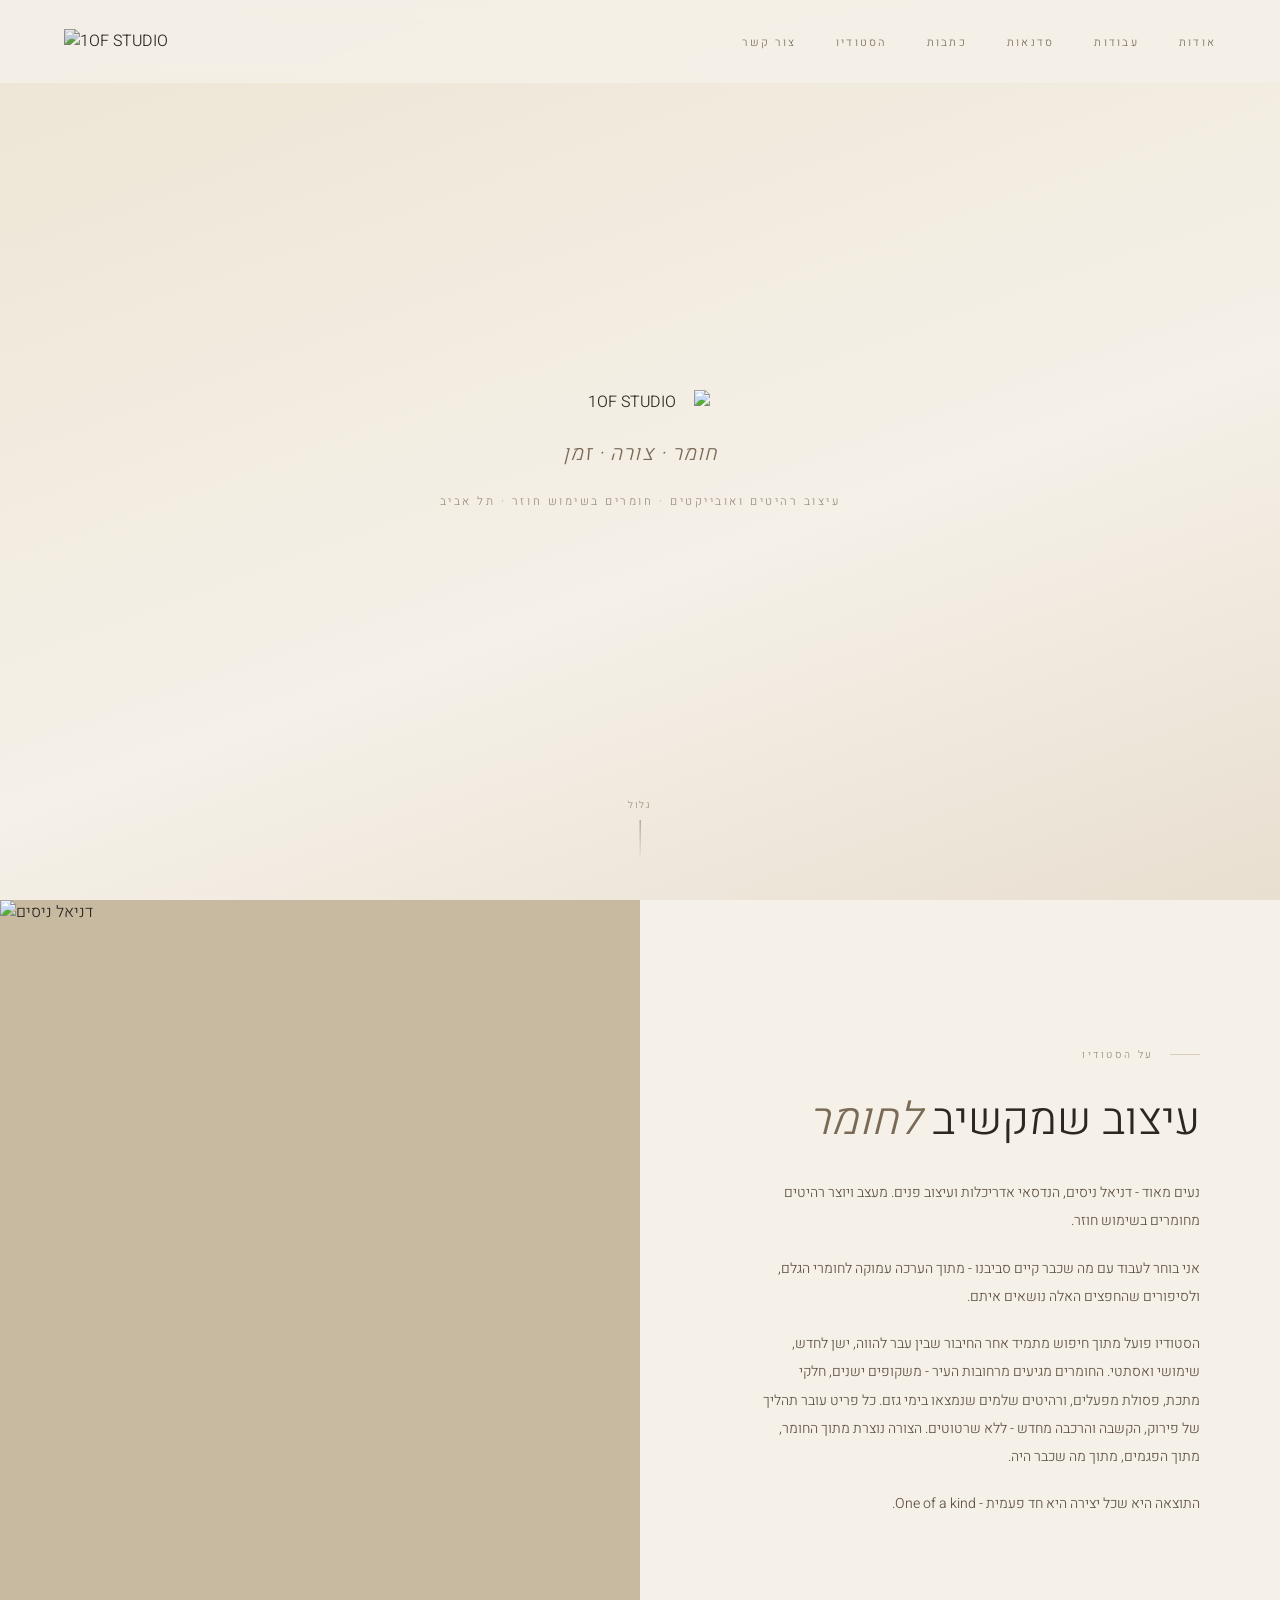
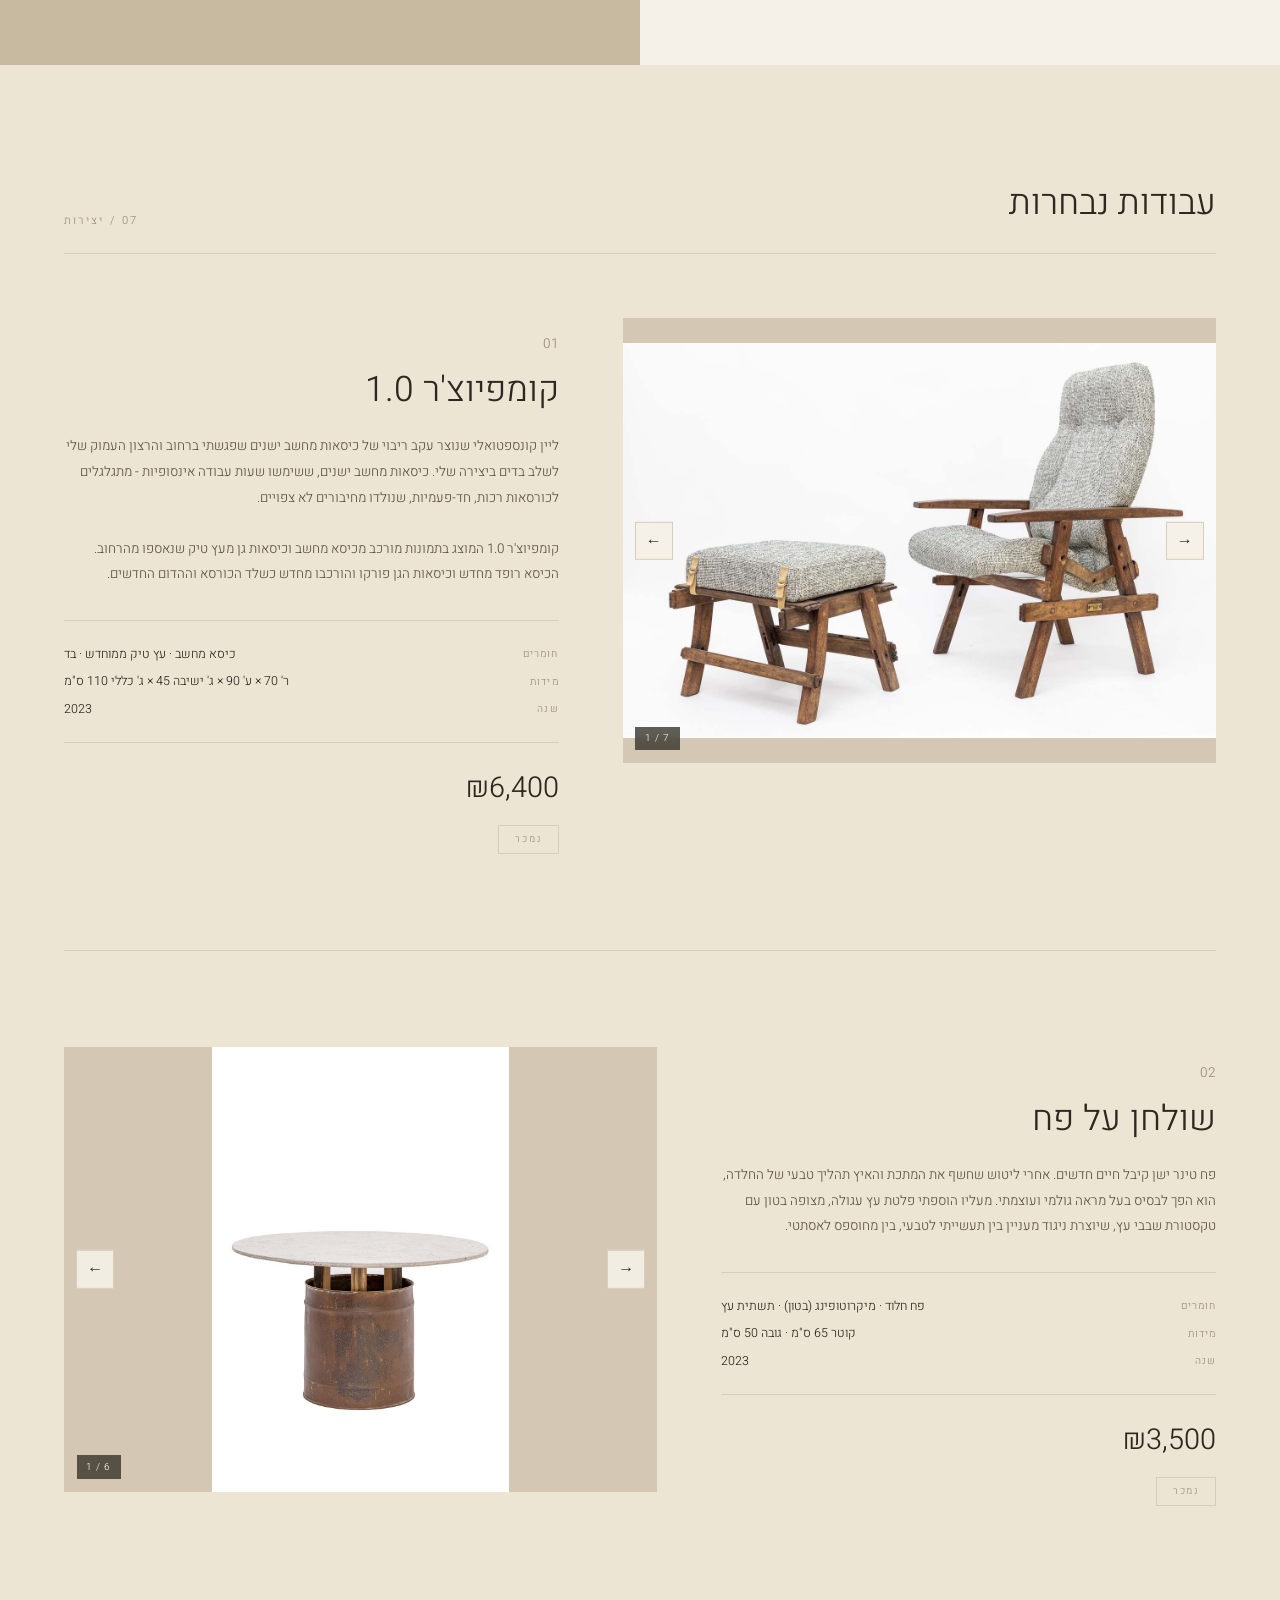
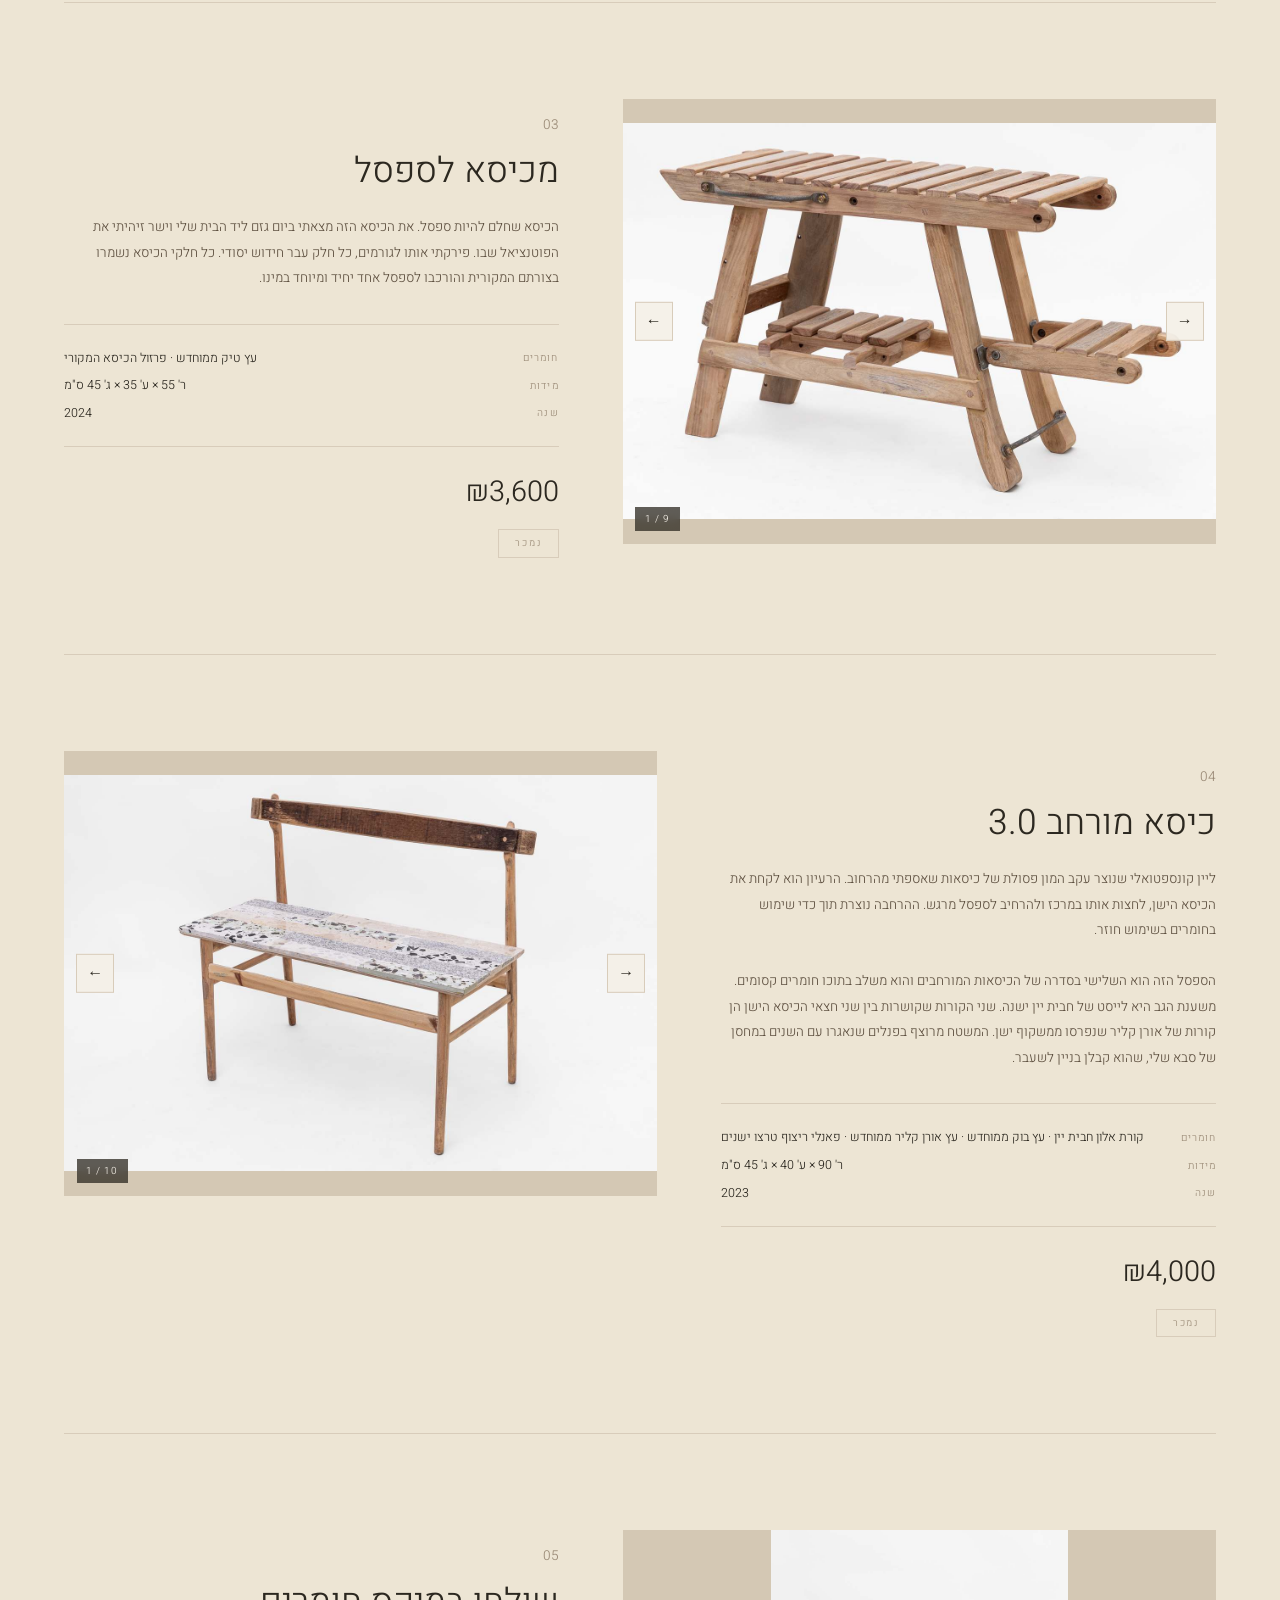
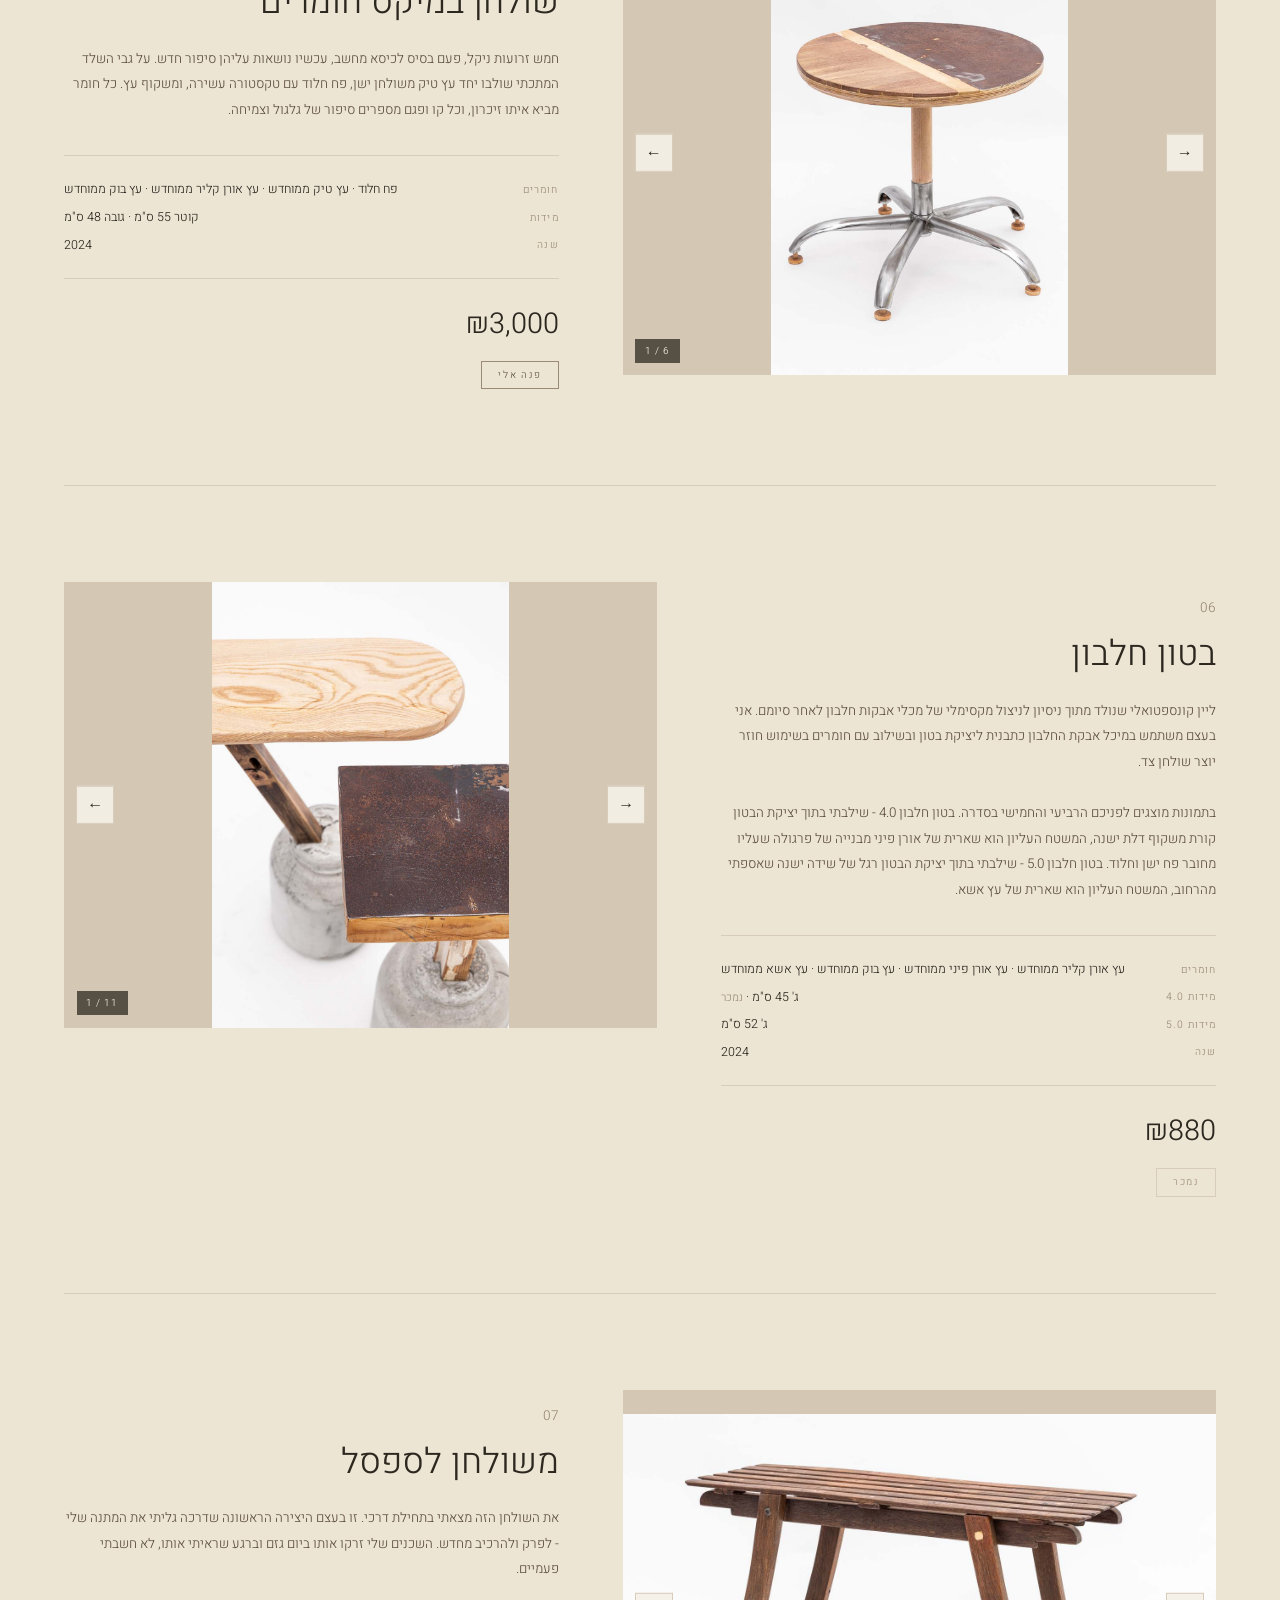
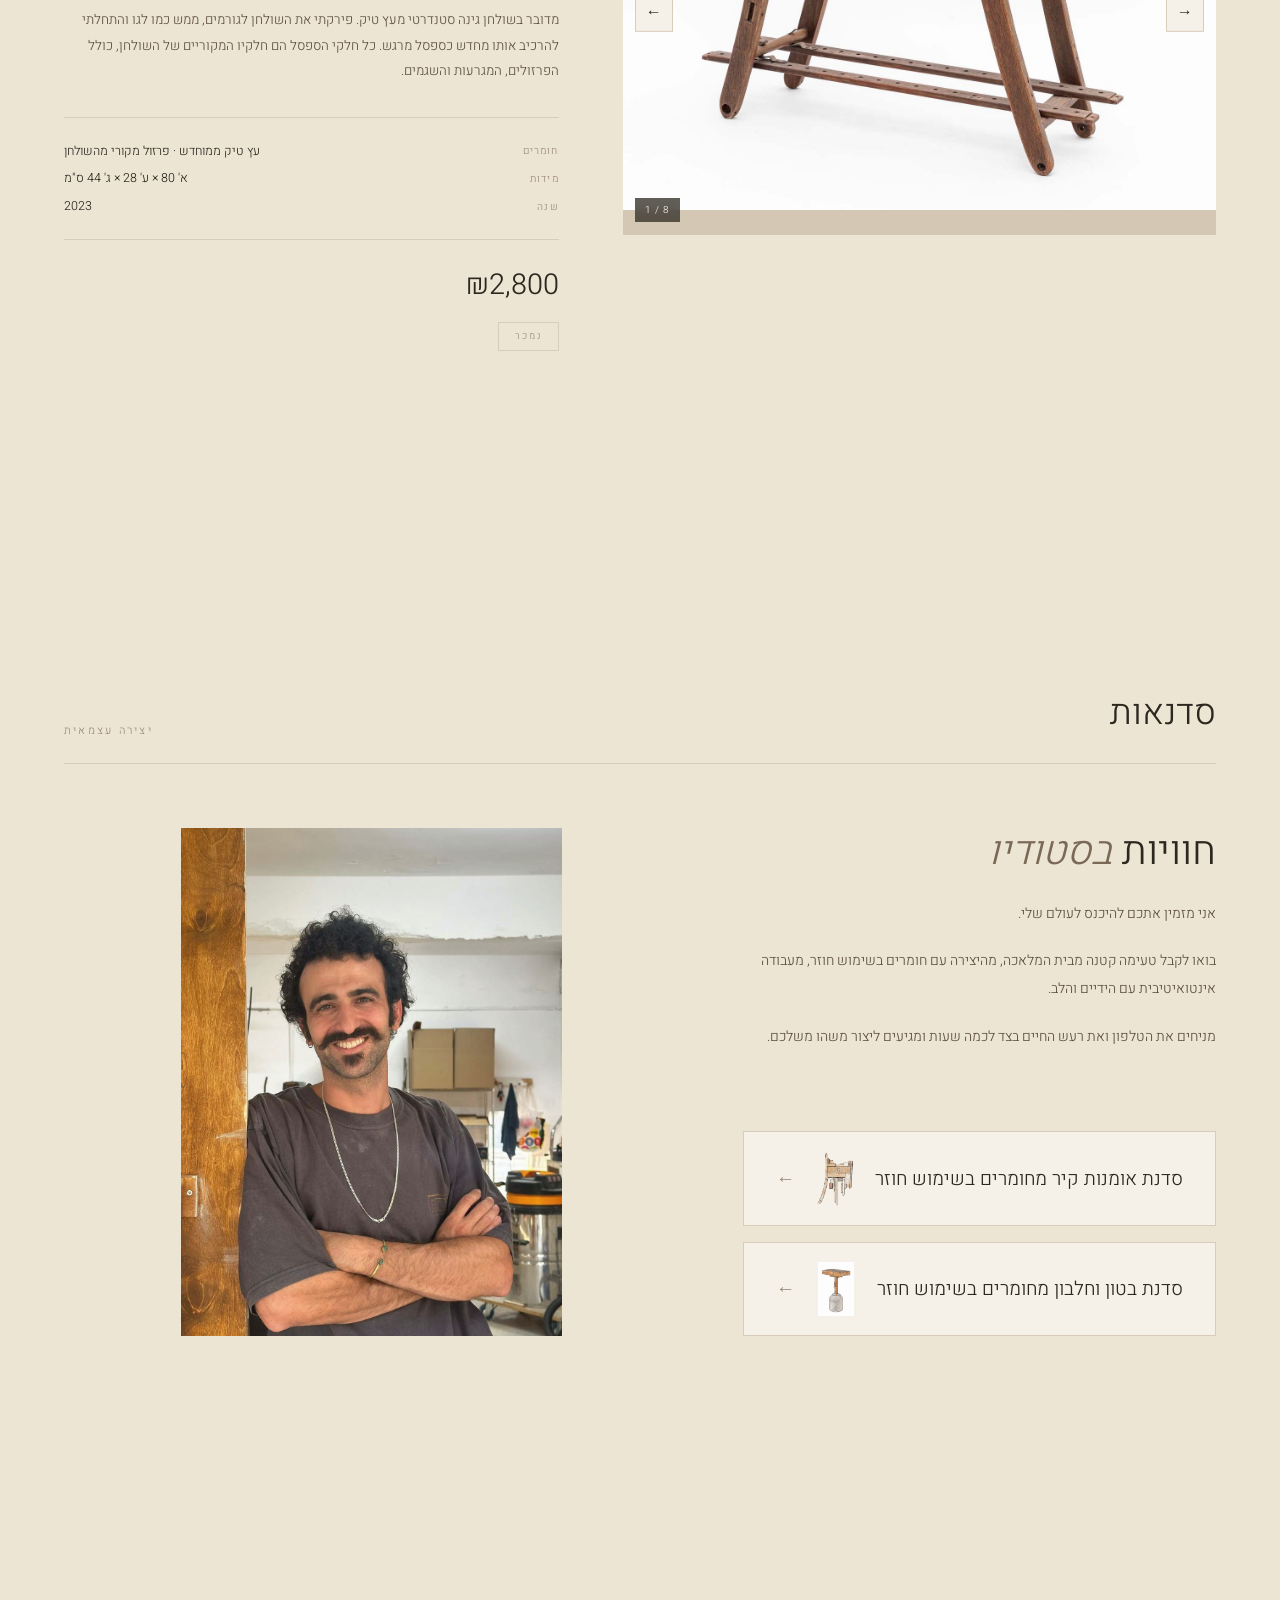
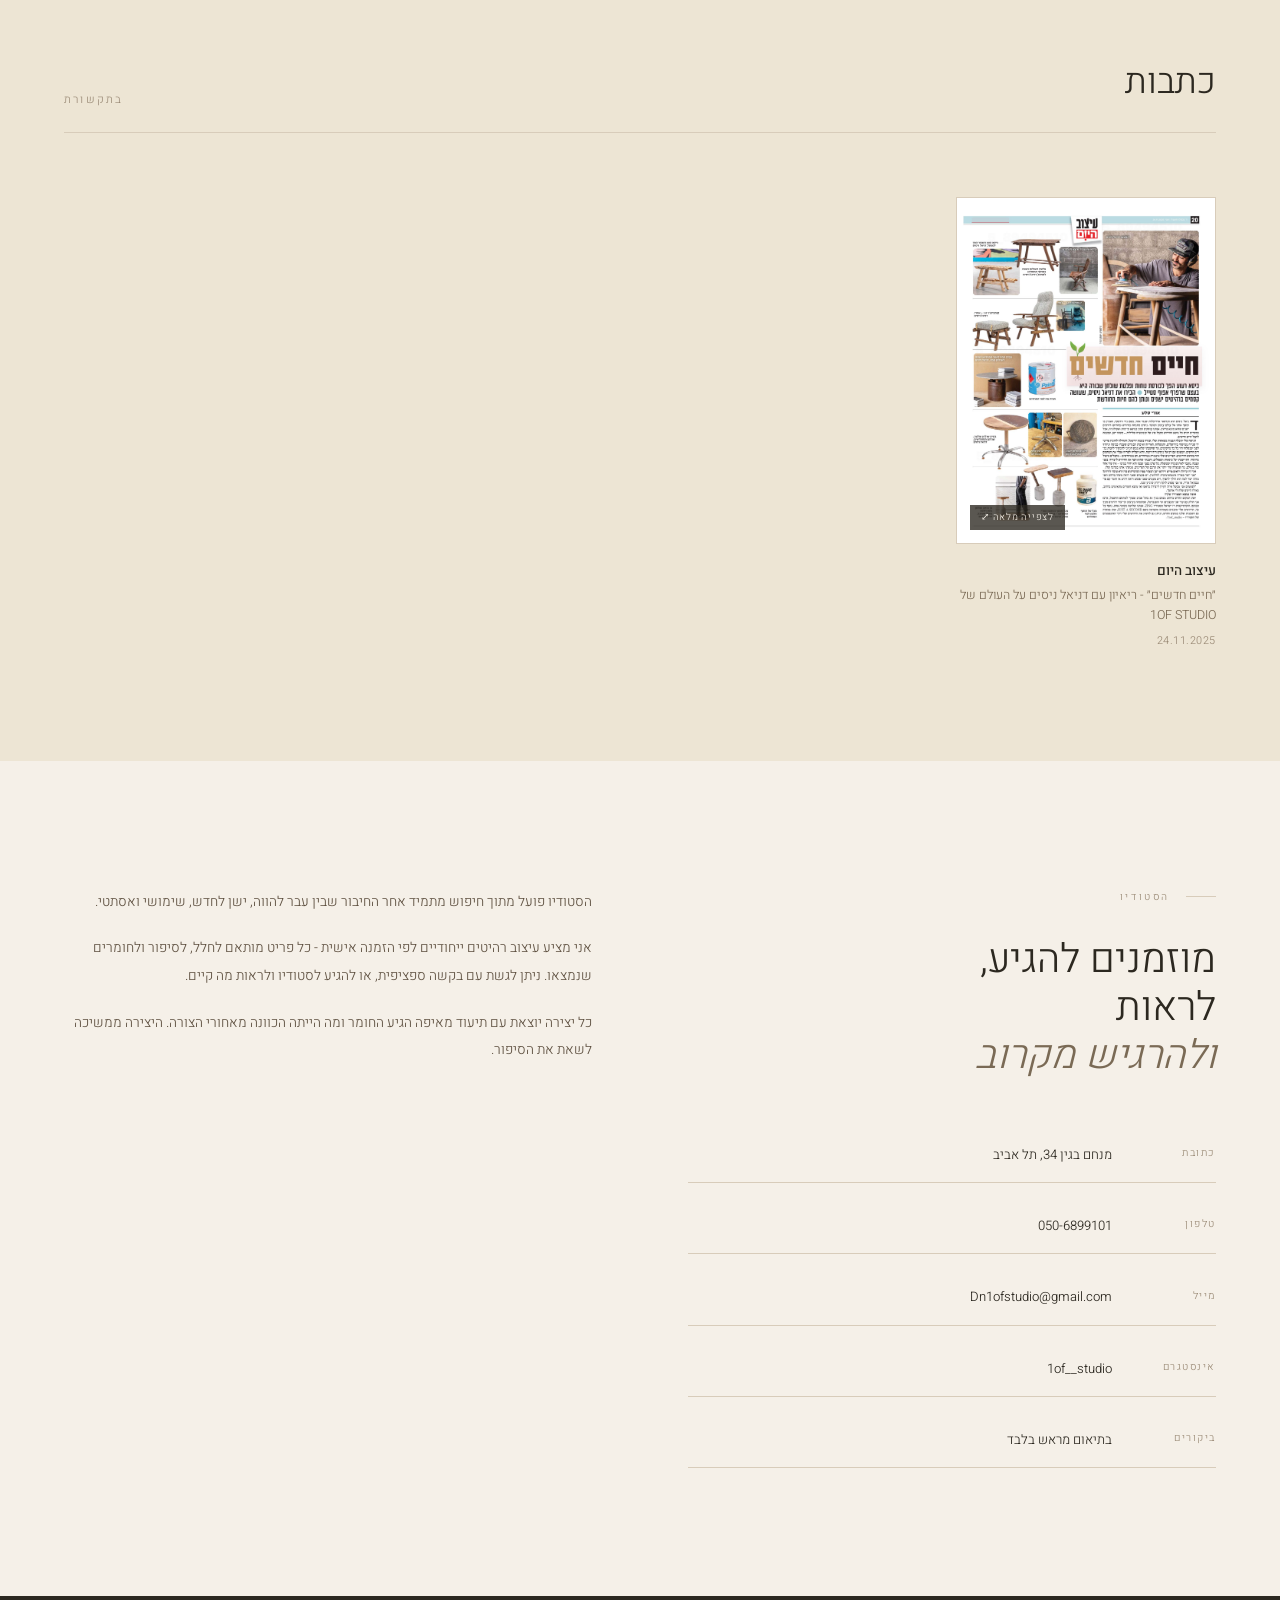
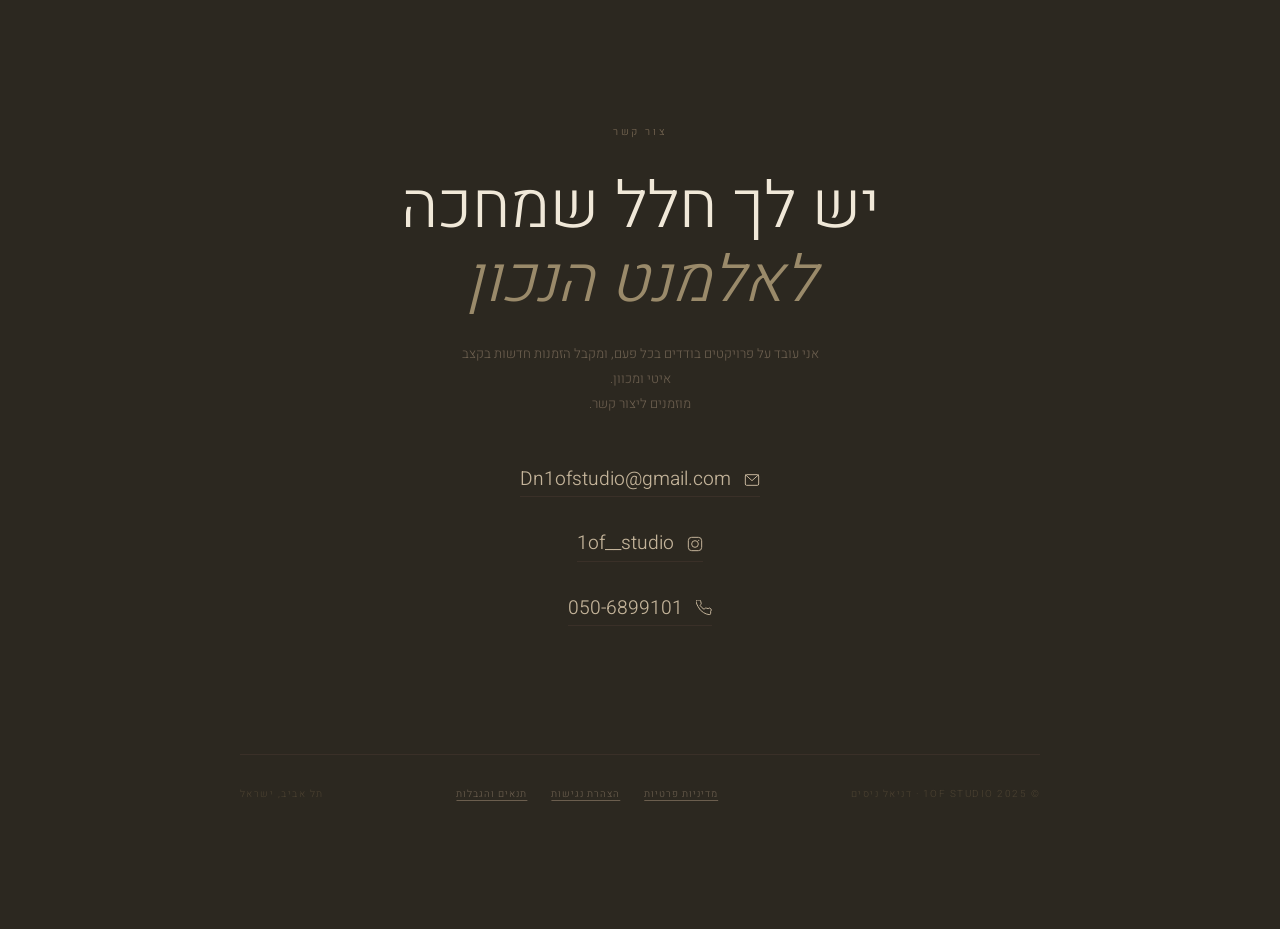
==== index_13.html @ 466efc68 "Site build" ====
<!DOCTYPE html>
<html lang="he" dir="rtl">
<head>
<meta charset="UTF-8">
<meta name="viewport" content="width=device-width, initial-scale=1.0">
<title>1OF STUDIO | דניאל ניסים</title>
<link rel="preconnect" href="https://fonts.googleapis.com">
<link href="https://fonts.googleapis.com/css2?family=Fraunces:ital,opsz,wght@0,9..144,300;0,9..144,400;1,9..144,300;1,9..144,400&family=Heebo:wght@300;400&family=Outfit:wght@300;400&display=swap" rel="stylesheet">
<style>
* { margin: 0; padding: 0; box-sizing: border-box; }

:root {
  --linen: #F5F0E8;
  --linen-deep: #EDE5D4;
  --bark: #2C2820;
  --stone: #7A6A55;
  --stone-light: #9A8A76;
  --border: #D8CCBA;
}

html { scroll-behavior: smooth; }

body {
  background: var(--linen);
  color: var(--bark);
  font-family: 'Heebo', sans-serif;
  font-weight: 300;
  direction: rtl;
}

/* ─── NAV ─── */
nav {
  position: fixed;
  top: 0; left: 0; right: 0;
  z-index: 100;
  display: flex;
  justify-content: space-between;
  align-items: center;
  padding: 1.8rem 4rem;
  background: rgba(245,240,232,0.92);
  backdrop-filter: blur(8px);
  border-bottom: 1px solid transparent;
  transition: border-color 0.3s;
}

nav.scrolled { border-bottom-color: var(--border); }

.nav-logo img {
  height: 44px;
  width: auto;
  mix-blend-mode: multiply;
  filter: grayscale(20%);
}

.nav-links {
  display: flex;
  gap: 2.5rem;
  list-style: none;
}

.nav-links a {
  font-size: 0.7rem;
  letter-spacing: 0.2em;
  text-transform: uppercase;
  color: var(--stone);
  text-decoration: none;
  transition: color 0.3s;
}

.nav-links a:hover { color: var(--bark); }

/* ─── HERO ─── */
.hero {
  height: 100vh;
  display: flex;
  flex-direction: column;
  align-items: center;
  justify-content: center;
  text-align: center;
  position: relative;
  overflow: hidden;
}

.hero-bg {
  position: absolute; inset: 0;
  background: linear-gradient(160deg, #EDE5D4 0%, #F5F0E8 60%, #E8DFD0 100%);
}

.hero-content {
  position: relative;
  z-index: 2;
  display: flex;
  flex-direction: column;
  align-items: center;
  gap: 1.5rem;
}

.hero-logo {
  width: 140px;
  height: auto;
  mix-blend-mode: multiply;
}

.hero-tagline {
  font-family: 'Heebo', sans-serif;
  font-size: 1.3rem;
  font-weight: 300;
  font-style: italic;
  color: var(--stone);
  letter-spacing: 0.05em;
}

.hero-sub {
  font-size: 0.72rem;
  letter-spacing: 0.22em;
  text-transform: uppercase;
  color: var(--stone-light);
}

.hero-scroll {
  position: absolute;
  bottom: 2.5rem;
  left: 50%;
  transform: translateX(-50%);
  display: flex;
  flex-direction: column;
  align-items: center;
  gap: 0.5rem;
  z-index: 2;
}

.hero-scroll span {
  font-size: 0.6rem;
  letter-spacing: 0.2em;
  text-transform: uppercase;
  color: var(--stone-light);
}

.scroll-line {
  width: 1px;
  height: 40px;
  background: linear-gradient(to bottom, var(--stone-light), transparent);
  animation: pulse 2s ease-in-out infinite;
}

@keyframes pulse {
  0%, 100% { opacity: 0.3; }
  50% { opacity: 1; }
}

/* ─── SECTION BASE ─── */
.section-label {
  font-size: 0.65rem;
  letter-spacing: 0.25em;
  text-transform: uppercase;
  color: var(--stone-light);
  display: flex;
  align-items: center;
  gap: 1rem;
  margin-bottom: 2rem;
}

.section-label::before {
  content: '';
  display: block;
  width: 30px;
  height: 1px;
  background: var(--border);
}

/* ─── ABOUT ─── */
.about {
  display: grid;
  grid-template-columns: 1fr 1fr;
  min-height: 85vh;
}

.about-image {
  position: relative;
  overflow: hidden;
  background: #C8BAA0;
}

.about-image img {
  width: 100%;
  height: 100%;
  object-fit: cover;
  object-position: center top;
  /* החלף את ה-src בתמונה שלך מ-Webflow Assets */
}

.about-text {
  padding: 6rem 5rem;
  display: flex;
  flex-direction: column;
  justify-content: center;
  background: var(--linen);
}

.about-heading {
  font-family: 'Heebo', sans-serif;
  font-size: 2.8rem;
  font-weight: 300;
  line-height: 1.2;
  color: var(--bark);
  margin-bottom: 2rem;
}

.about-heading em {
  font-style: italic;
  color: var(--stone);
}

.about-body {
  font-size: 0.88rem;
  line-height: 2;
  color: #5E5040;
  max-width: 440px;
}

.about-body p + p { margin-top: 1.2rem; }

/* ─── WORKS ─── */
.works {
  padding: 7rem 4rem;
  background: var(--linen-deep);
}

.works-header {
  display: flex;
  justify-content: space-between;
  align-items: flex-end;
  margin-bottom: 4rem;
  padding-bottom: 1.5rem;
  border-bottom: 1px solid var(--border);
}

.works-title {
  font-family: 'Heebo', sans-serif;
  font-size: 2.2rem;
  font-weight: 300;
  color: var(--bark);
}

.works-count {
  font-size: 0.7rem;
  letter-spacing: 0.2em;
  color: var(--stone-light);
  text-transform: uppercase;
}

/* ─── WORK ITEM ─── */
.work-item {
  margin-bottom: 6rem;
  padding-bottom: 6rem;
  border-bottom: 1px solid var(--border);
}

.work-item:last-child {
  margin-bottom: 0;
  border-bottom: none;
}

.work-grid {
  display: grid;
  grid-template-columns: 1.2fr 1fr;
  gap: 4rem;
  align-items: start;
}

.work-grid.reverse { grid-template-columns: 1fr 1.2fr; }
.work-grid.reverse .work-images { order: 2; }
.work-grid.reverse .work-info { order: 1; }

/* Gallery */
.work-images {
  display: grid;
  gap: 0.5rem;
}

.work-images.work-carousel { display: block; }

.work-carousel-viewport {
  position: relative;
  aspect-ratio: 4/3;
  overflow: hidden;
  background: #D4C8B4;
}

.work-carousel-slide {
  position: absolute;
  inset: 0;
  opacity: 0;
  visibility: hidden;
  transition: opacity 0.4s ease;
}
.work-carousel-slide.active { opacity: 1; visibility: visible; }

.work-carousel-slide img {
  width: 100%;
  height: 100%;
  object-fit: contain;
  cursor: pointer;
  display: block;
}

.work-carousel-arrow {
  position: absolute;
  top: 50%;
  transform: translateY(-50%);
  width: 2.4rem;
  height: 2.4rem;
  display: flex;
  align-items: center;
  justify-content: center;
  background: rgba(245,240,232,0.92);
  border: 1px solid var(--border);
  color: var(--bark);
  font-size: 1rem;
  line-height: 1;
  cursor: pointer;
  z-index: 2;
  padding: 0;
  transition: background 0.2s;
}
.work-carousel-arrow:hover { background: #fff; }
.work-carousel-arrow.prev { right: 0.75rem; }
.work-carousel-arrow.next { left: 0.75rem; }

.work-carousel-counter {
  position: absolute;
  bottom: 0.8rem;
  left: 0.8rem;
  direction: ltr;
  background: rgba(44,40,32,0.75);
  color: #F5F0E8;
  font-size: 0.62rem;
  letter-spacing: 0.1em;
  padding: 0.3rem 0.6rem;
  backdrop-filter: blur(4px);
  z-index: 2;
}

.before-tag {
  position: absolute;
  bottom: 0.8rem;
  right: 0.8rem;
  background: rgba(44,40,32,0.75);
  color: #F5F0E8;
  font-size: 0.58rem;
  letter-spacing: 0.18em;
  text-transform: uppercase;
  padding: 0.3rem 0.6rem;
  backdrop-filter: blur(4px);
}

/* Work Info */
.work-info {
  padding-top: 1rem;
  position: sticky;
  top: 8rem;
}

.work-number {
  font-family: 'Heebo', sans-serif;
  font-size: 0.85rem;
  color: var(--stone-light);
  margin-bottom: 1rem;
}

.work-name {
  font-family: 'Heebo', sans-serif;
  font-size: 2.2rem;
  font-weight: 300;
  line-height: 1.15;
  color: var(--bark);
  margin-bottom: 1.5rem;
}

.work-desc {
  font-size: 0.84rem;
  line-height: 1.9;
  color: #5E5040;
  margin-bottom: 2rem;
}

.work-details {
  display: flex;
  flex-direction: column;
  gap: 0.6rem;
  padding: 1.5rem 0;
  border-top: 1px solid var(--border);
  border-bottom: 1px solid var(--border);
  margin-bottom: 1.5rem;
}

.work-detail {
  display: flex;
  justify-content: space-between;
  align-items: center;
  font-size: 0.78rem;
}

.detail-label {
  color: var(--stone-light);
  letter-spacing: 0.1em;
  text-transform: uppercase;
  font-size: 0.65rem;
}

.detail-value { color: var(--bark); }

.work-price {
  font-family: 'Heebo', sans-serif;
  font-size: 1.8rem;
  font-weight: 300;
  color: var(--bark);
  margin-bottom: 1rem;
}

.sold-badge {
  display: inline-block;
  font-size: 0.62rem;
  letter-spacing: 0.18em;
  text-transform: uppercase;
  color: var(--stone-light);
  border: 1px solid var(--border);
  padding: 0.4rem 1rem;
}

.available-badge {
  display: inline-block;
  font-size: 0.62rem;
  letter-spacing: 0.18em;
  text-transform: uppercase;
  color: #5E5040;
  border: 1px solid #9A8A76;
  padding: 0.4rem 1rem;
  cursor: pointer;
  transition: all 0.3s;
  text-decoration: none;
}

.available-badge:hover {
  background: var(--bark);
  color: var(--linen);
  border-color: var(--bark);
}

/* ─── PRESS ─── */
.press {
  padding: 7rem 4rem;
  background: var(--linen-deep);
}

.press-grid {
  display: grid;
  grid-template-columns: repeat(auto-fit, minmax(220px, 260px));
  gap: 2.5rem;
  justify-content: start;
}

.press-card {
  display: block;
  text-decoration: none;
  color: inherit;
}

.press-card-frame {
  position: relative;
  aspect-ratio: 3/4;
  background: #fff;
  padding: 0.4rem;
  border: 1px solid var(--border);
  overflow: hidden;
  transition: border-color 0.3s;
}

.press-card:hover .press-card-frame {
  border-color: var(--stone);
}

.press-card-frame img {
  width: 100%;
  height: 100%;
  object-fit: contain;
  display: block;
}

.press-card-zoom {
  position: absolute;
  bottom: 0.8rem;
  left: 0.8rem;
  background: rgba(44,40,32,0.78);
  color: #F5F0E8;
  font-size: 0.6rem;
  letter-spacing: 0.08em;
  padding: 0.35rem 0.7rem;
  z-index: 2;
}

.press-card-caption {
  margin-top: 1.1rem;
}

.press-card-source {
  font-size: 0.85rem;
  color: var(--bark);
  font-weight: 500;
}

.press-card-desc {
  font-size: 0.78rem;
  color: var(--stone);
  margin-top: 0.3rem;
  line-height: 1.6;
}

.press-card-date {
  font-size: 0.68rem;
  color: var(--stone-light);
  letter-spacing: 0.05em;
  margin-top: 0.4rem;
}

@media (max-width: 768px) {
  .press-grid {
    grid-template-columns: 1fr;
    max-width: 320px;
  }
}

/* ─── WORKSHOPS ─── */
.workshops {
  padding: 8rem 4rem;
  background: var(--linen-deep);
}

.workshops-intro {
  display: grid;
  grid-template-columns: 1fr 1.3fr;
  gap: 4rem;
  align-items: center;
  margin-bottom: 5rem;
}

/* Hub page variant: intro text + workshop menu share the right column,
   ending flush with the image's bottom edge. Scoped to this modifier
   class only, so detail pages (workshop-1.html / workshop-2.html),
   which reuse the same base classes, are unaffected. */
.workshops-intro.hub-layout {
  grid-template-areas:
    "text image"
    "menu image";
  grid-template-rows: auto 1fr;
  column-gap: 4rem;
  row-gap: 2.5rem;
  align-items: stretch;
}

.workshops-intro.hub-layout > .workshops-text {
  grid-area: text;
}

.workshops-intro.hub-layout > .workshops-image {
  grid-area: image;
}

.workshops-intro.hub-layout > .workshops-menu {
  grid-area: menu;
}

.workshops-image {
  position: relative;
  overflow: hidden;
  background: var(--linen-deep);
  aspect-ratio: 4/3;
}

.workshops-image img {
  width: 100%;
  height: 100%;
  object-fit: cover;
  display: block;
  opacity: 0.93;
}

.workshops-image.placeholder {
  display: flex;
  align-items: center;
  justify-content: center;
  color: var(--stone-light);
  font-size: 0.7rem;
  letter-spacing: 0.15em;
  text-align: center;
  padding: 2rem;
}

.workshops-heading {
  font-family: 'Heebo', sans-serif;
  font-size: 2.5rem;
  font-weight: 300;
  line-height: 1.2;
  color: var(--bark);
  margin-bottom: 1.5rem;
}

.workshops-heading em { font-style: italic; color: var(--stone); }

.workshops-body {
  font-size: 0.88rem;
  line-height: 2;
  color: #5E5040;
  max-width: 480px;
}

.workshops-body p + p { margin-top: 1.2rem; }

.workshop-cards {
  display: grid;
  grid-template-columns: 1fr 1fr;
  gap: 2.5rem;
  margin-bottom: 6rem;
}

.workshop-card {
  background: var(--linen);
  border: 1px solid var(--border);
  padding: 2.5rem;
}

.workshop-card.placeholder-card {
  display: flex;
  align-items: center;
  justify-content: center;
  color: var(--stone-light);
  font-size: 0.75rem;
  letter-spacing: 0.1em;
  border-style: dashed;
  min-height: 200px;
  text-align: center;
}

.workshop-card-title {
  font-family: 'Heebo', sans-serif;
  font-size: 1.5rem;
  font-weight: 300;
  color: var(--bark);
  margin-bottom: 1.8rem;
}

.workshop-detail-row {
  display: flex;
  justify-content: flex-start;
  align-items: flex-start;
  gap: 1.5rem;
  padding: 0.7rem 0;
  border-bottom: 1px solid var(--border);
  font-size: 0.8rem;
}

.workshop-detail-row:last-of-type { border-bottom: none; }

.workshop-detail-label {
  color: var(--stone-light);
  font-size: 0.65rem;
  letter-spacing: 0.12em;
  text-transform: uppercase;
  white-space: nowrap;
}

.workshop-detail-value { color: var(--bark); line-height: 1.6; text-align: right; }

.workshop-price {
  font-family: 'Heebo', sans-serif;
  font-size: 1.6rem;
  font-weight: 300;
  color: var(--bark);
  margin-top: 1.5rem;
}

.workshop-price-note {
  font-size: 0.75rem;
  color: var(--stone-light);
  margin-top: 0.4rem;
}

.workshops-media {
  margin-bottom: 6rem;
}

.workshops-media-links {
  display: flex;
  gap: 1.5rem;
  flex-wrap: wrap;
}

.media-link {
  display: flex;
  flex-direction: column;
  gap: 0.4rem;
  background: var(--linen);
  border: 1px solid var(--border);
  padding: 1.5rem 2rem;
  text-decoration: none;
  min-width: 220px;
  transition: all 0.3s;
}

.media-link:hover {
  border-color: var(--bark);
  background: var(--bark);
}

.media-link:hover .media-link-label,
.media-link:hover .media-link-sub {
  color: var(--linen);
}

.media-link-label {
  font-size: 0.9rem;
  color: var(--bark);
}

.media-link-sub {
  font-size: 0.65rem;
  letter-spacing: 0.12em;
  text-transform: uppercase;
  color: var(--stone-light);
}

.workshops-subhead {
  font-family: 'Heebo', sans-serif;
  font-size: 1.7rem;
  font-weight: 300;
  color: var(--bark);
  margin-bottom: 2rem;
}

.workshops-faq {
  margin-bottom: 6rem;
  width: 480px;
}

.faq-item {
  border-bottom: 1px solid var(--border);
  padding: 0.7rem 0;
}

.faq-item summary {
  cursor: pointer;
  font-size: 0.9rem;
  color: var(--bark);
  list-style: none;
  display: flex;
  justify-content: space-between;
  align-items: center;
}

.faq-item summary::-webkit-details-marker { display: none; }
.faq-item summary::marker { content: ""; }

.faq-item summary::after {
  content: '+';
  font-size: 1.2rem;
  color: var(--stone-light);
  margin-inline-start: 1rem;
}

.faq-item[open] summary::after { content: '−'; }

.faq-answer {
  font-size: 0.82rem;
  line-height: 1.6;
  color: #5E5040;
  margin-top: 0.6rem;
  max-width: 640px;
}

.workshops-testimonials {
  margin-bottom: 6rem;
}

.testimonial-grid {
  display: grid;
  grid-template-columns: repeat(3, 1fr);
  gap: 2rem;
}

.testimonial-grid.cols-2 {
  grid-template-columns: repeat(2, 1fr);
}

.testimonial-card {
  background: var(--linen);
  border: 1px solid var(--border);
  padding: 2rem;
}

.testimonial-quote {
  font-family: 'Fraunces', serif;
  font-style: italic;
  font-size: 0.95rem;
  line-height: 1.7;
  color: var(--bark);
  margin-bottom: 1.2rem;
}

.testimonial-author {
  font-size: 0.68rem;
  letter-spacing: 0.12em;
  text-transform: uppercase;
  color: var(--stone-light);
}

.testimonial-marquee {
  overflow: hidden;
  position: relative;
  width: 100%;
  mask-image: linear-gradient(to right, transparent, black 6%, black 94%, transparent);
  -webkit-mask-image: linear-gradient(to right, transparent, black 6%, black 94%, transparent);
}

.testimonial-track {
  display: flex;
  gap: 1.5rem;
  width: max-content;
  animation: testimonial-scroll 36s linear infinite;
}

.testimonial-marquee:hover .testimonial-track {
  animation-play-state: paused;
}

@keyframes testimonial-scroll {
  from { transform: translateX(0); }
  to   { transform: translateX(-50%); }
}

.testimonial-track .testimonial-card {
  flex: 0 0 300px;
  max-width: 300px;
}

@media (max-width: 768px) {
  .testimonial-track .testimonial-card { flex: 0 0 240px; max-width: 240px; }
  .testimonial-track { animation-duration: 26s; }
}

.workshops-policy {
  max-width: 640px;
  margin-bottom: 4rem;
  padding: 2rem;
  border-inline-start: 2px solid var(--border);
}

.workshops-policy p { font-size: 0.82rem; line-height: 1.9; color: #5E5040; }

.workshops-policy ul {
  margin: 0.8rem 0;
  padding-inline-start: 1.3rem;
  font-size: 0.82rem;
  line-height: 1.9;
  color: #5E5040;
}

.workshops-policy li { margin-bottom: 0.3rem; }

.workshop-signup {
  max-width: 640px;
  margin: 0 auto 4rem;
  background: var(--linen);
  border: 1px solid var(--border);
  padding: 2.5rem;
  text-align: center;
  scroll-margin-top: 6rem;
}

.workshop-signup h3 {
  font-family: "Fraunces", serif;
  font-size: 1.4rem;
  font-weight: 400;
  color: var(--bark);
  margin-bottom: 0.6rem;
}

.workshop-signup > p {
  font-size: 0.82rem;
  color: var(--stone);
  line-height: 1.7;
  margin-bottom: 1.8rem;
}

.signup-form {
  display: flex;
  flex-direction: column;
  gap: 1rem;
  text-align: right;
}

.signup-form input,
.signup-form textarea {
  font-family: "Heebo", sans-serif;
  font-size: 0.85rem;
  color: var(--bark);
  background: #fff;
  border: 1px solid var(--border);
  border-radius: 0;
  padding: 0.8rem 1rem;
  width: 100%;
  box-sizing: border-box;
  direction: rtl;
  text-align: right;
}

.signup-form textarea {
  min-height: 90px;
  resize: vertical;
}

.signup-form input:focus,
.signup-form textarea:focus {
  outline: none;
  border-color: var(--stone);
}

.signup-form button {
  align-self: center;
  margin-top: 0.5rem;
  font-size: 0.68rem;
  letter-spacing: 0.18em;
  text-transform: uppercase;
  color: #5E5040;
  background: transparent;
  border: 1px solid #9A8A76;
  padding: 0.9rem 2.2rem;
  cursor: pointer;
  transition: all 0.3s;
}

.signup-form button:hover {
  background: var(--bark);
  border-color: var(--bark);
  color: var(--linen);
}

.signup-status {
  margin-top: 1.2rem;
  font-size: 0.82rem;
  color: var(--stone);
  display: none;
}

.signup-status.visible { display: block; }

.workshop-inline-signup-btn {
  display: block;
  width: fit-content;
  font-size: 0.68rem;
  letter-spacing: 0.18em;
  text-transform: uppercase;
  color: #5E5040;
  background: transparent;
  border: 1px solid #9A8A76;
  padding: 0.9rem 2.2rem;
  text-decoration: none;
  transition: all 0.3s;
  margin: 0 auto 3rem;
}

.workshop-inline-signup-btn:hover {
  background: var(--bark);
  border-color: var(--bark);
  color: var(--linen);
}

.workshops-cta {
  text-align: center;
}

.workshops-cta a {
  display: inline-block;
  font-size: 0.68rem;
  letter-spacing: 0.18em;
  text-transform: uppercase;
  color: #5E5040;
  border: 1px solid #9A8A76;
  padding: 0.9rem 2.2rem;
  text-decoration: none;
  transition: all 0.3s;
}

.workshops-cta a:hover {
  background: var(--bark);
  color: var(--linen);
  border-color: var(--bark);
}

/* Workshops menu (hub page) */
.workshops-menu {
  display: flex;
  flex-direction: column;
  justify-content: flex-end;
  gap: 1rem;
  max-width: 720px;
  align-self: end;
  width: 100%;
}

.workshop-menu-item {
  display: grid;
  grid-template-columns: auto 1fr auto;
  align-items: center;
  column-gap: 1rem;
  padding: 1.2rem 2rem;
  background: var(--linen);
  border: 1px solid var(--border);
  text-decoration: none;
  transition: all 0.3s;
}

.workshop-menu-icon {
  height: 54px;
  width: auto;
  flex-shrink: 0;
  object-fit: contain;
  justify-self: center;
}

.workshop-menu-item:hover {
  border-color: var(--bark);
  background: var(--bark);
}

.workshop-menu-item:hover .workshop-menu-title,
.workshop-menu-item:hover .workshop-menu-arrow {
  color: var(--linen);
}

.workshop-menu-title {
  font-family: 'Heebo', sans-serif;
  font-size: 1.2rem;
  font-weight: 300;
  color: var(--bark);
}

.workshop-menu-arrow {
  font-size: 1.2rem;
  color: var(--stone-light);
}

/* Workshop detail sub-pages (workshop-1.html, workshop-2.html) */
.wpage-header {
  padding: 9rem 4rem 2.5rem;
  background: var(--linen-deep);
  border-bottom: 1px solid var(--border);
}

.wpage-back {
  font-size: 0.68rem;
  letter-spacing: 0.15em;
  text-transform: uppercase;
  color: var(--stone-light);
  text-decoration: none;
}

.wpage-back:hover { color: var(--bark); }

.wpage-title {
  font-family: 'Heebo', sans-serif;
  font-size: 2.3rem;
  font-weight: 300;
  color: var(--bark);
  margin-top: 1rem;
}

.wpage-body-wrap {
  padding: 5rem 4rem 7rem;
  background: var(--linen-deep);
}

/* Detail page: content column (text + technical card + media + faq)
   beside a stacked image gallery column. Scoped to workshop-1.html /
   workshop-2.html only - does not touch .workshops-intro or the hub page. */
.wpage-columns {
  display: grid;
  grid-template-columns: 480px 534px;
  gap: 161px;
  align-items: start;
  margin-bottom: 5rem;
  margin-left: 97px;
}

.wpage-content .workshops-body {
  margin-bottom: 3rem;
}

.workshops-gallery {
  display: flex;
  flex-direction: column;
  gap: 1.25rem;
}

.workshops-gallery .workshops-image {
  background: #fff;
  border: 1px solid #fff;
  box-shadow: 0 1px 4px rgba(44, 40, 32, 0.1);
  padding: 0.4rem;
  aspect-ratio: 1/1;
}

@media (max-width: 768px) {
  .wpage-columns {
    grid-template-columns: 1fr;
    gap: 2.5rem;
    margin-left: 0;
  }
  .wpage-columns > * { min-width: 0; }
  .workshops-faq { width: 100%; }
}

.workshop-cards.single {
  grid-template-columns: 1fr;
  width: 480px;
}

@media (max-width: 768px) {
  .wpage-header, .wpage-body-wrap { padding-left: 1.5rem; padding-right: 1.5rem; }
  .workshop-cards.single { width: 100%; }
}

/* ─── STUDIO ─── */
.studio {
  padding: 8rem 4rem;
  background: var(--linen);
  display: grid;
  grid-template-columns: 1fr 1fr;
  gap: 6rem;
  align-items: start;
}

.studio-heading {
  font-family: 'Heebo', sans-serif;
  font-size: 2.5rem;
  font-weight: 300;
  line-height: 1.2;
  color: var(--bark);
  margin-bottom: 2rem;
  margin-top: 1rem;
}

.studio-heading em { font-style: italic; color: var(--stone); }

.studio-body {
  font-size: 0.86rem;
  line-height: 2;
  color: #5E5040;
}

.studio-body p + p { margin-top: 1.2rem; }

.studio-details {
  margin-top: 3rem;
  display: flex;
  flex-direction: column;
  gap: 1rem;
}

.studio-detail-row {
  display: flex;
  align-items: flex-start;
  gap: 1.5rem;
  padding: 1rem 0;
  border-bottom: 1px solid var(--border);
  font-size: 0.82rem;
}

.studio-detail-label {
  color: var(--stone-light);
  font-size: 0.65rem;
  letter-spacing: 0.15em;
  text-transform: uppercase;
  min-width: 80px;
  padding-top: 0.1rem;
}

.studio-detail-value { color: var(--bark); line-height: 1.7; }

/* ─── CONTACT ─── */
.contact {
  background: var(--bark);
  padding: 8rem 4rem;
  display: flex;
  flex-direction: column;
  align-items: center;
  text-align: center;
}

.contact-pre {
  font-size: 0.65rem;
  letter-spacing: 0.25em;
  text-transform: uppercase;
  color: #7A6A55;
  margin-bottom: 2rem;
}

.contact-heading {
  font-family: 'Heebo', sans-serif;
  font-size: clamp(2.5rem, 5vw, 4rem);
  font-weight: 300;
  color: #F0E8D8;
  line-height: 1.15;
  margin-bottom: 1.5rem;
  max-width: 580px;
}

.contact-heading em { font-style: italic; color: #9A8A6A; }

.contact-note {
  font-size: 0.82rem;
  color: #6B5E4E;
  line-height: 1.9;
  max-width: 380px;
  margin-bottom: 3rem;
}

.contact-links {
  display: flex;
  flex-direction: column;
  gap: 2rem;
  align-items: center;
  margin-bottom: 4rem;
}

.contact-link {
  font-family: 'Heebo', sans-serif;
  font-size: 1.2rem;
  color: #C4B49A;
  text-decoration: none;
  border-bottom: 1px solid #3A3028;
  padding-bottom: 0.2rem;
  transition: color 0.3s, border-color 0.3s;
}

.contact-link:hover { color: #F0E8D8; border-color: #7A6A55; }

.contact-phone {
  font-size: 0.82rem;
  color: #6B5E4E;
  letter-spacing: 0.1em;
}

.footer-line {
  margin-top: 4rem;
  padding-top: 2rem;
  border-top: 1px solid #3A3028;
  width: 100%;
  max-width: 800px;
  display: flex;
  justify-content: space-between;
  align-items: center;
  flex-wrap: wrap;
  gap: 1rem;
}

.footer-copy {
  font-size: 0.62rem;
  letter-spacing: 0.15em;
  color: #4A4030;
  text-transform: uppercase;
}

.footer-legal-links {
  display: flex;
  gap: 1.5rem;
}

.footer-legal-links a {
  font-size: 0.62rem;
  letter-spacing: 0.1em;
  color: #6B5E4E;
  text-decoration: underline;
  text-underline-offset: 3px;
  cursor: pointer;
  transition: color 0.3s;
}

.footer-legal-links a:hover { color: #C4B49A; }

/* ─── MODAL ─── */
.legal-modal-overlay {
  display: none;
  position: fixed;
  inset: 0;
  background: rgba(0,0,0,0.6);
  z-index: 200;
  justify-content: center;
  align-items: center;
  padding: 2rem;
}

.legal-modal-overlay.open { display: flex; }

.legal-modal {
  background: var(--linen);
  max-width: 680px;
  width: 100%;
  max-height: 80vh;
  overflow-y: auto;
  padding: 3rem;
  position: relative;
  direction: rtl;
}

.legal-modal-close {
  position: absolute;
  top: 1.5rem;
  left: 1.5rem;
  background: none;
  border: none;
  font-size: 1.2rem;
  cursor: pointer;
  color: var(--stone);
}

.legal-modal h2 {
  font-family: 'Heebo', sans-serif;
  font-size: 1.4rem;
  font-weight: 400;
  color: var(--bark);
  margin-bottom: 2rem;
}

.legal-modal h3 {
  font-family: 'Heebo', sans-serif;
  font-size: 0.9rem;
  font-weight: 400;
  color: var(--bark);
  margin-top: 1.5rem;
  margin-bottom: 0.8rem;
}

.legal-modal p, .legal-modal li {
  font-size: 0.82rem;
  line-height: 2;
  color: #5E5040;
}

.legal-modal ul {
  padding-right: 1.2rem;
  margin-bottom: 1rem;
}

.legal-modal li { margin-bottom: 0.3rem; }

/* ─── LIGHTBOX ─── */
.lightbox {
  position: fixed;
  inset: 0;
  background: rgba(44,40,32,0.95);
  z-index: 1000;
  display: none;
  align-items: center;
  justify-content: center;
}

.lightbox.open { display: flex; }

.lightbox img {
  max-width: 85vw;
  max-height: 85vh;
  object-fit: contain;
}

.lightbox-close {
  position: absolute;
  top: 2rem;
  left: 2rem;
  color: #C4B49A;
  font-size: 1.5rem;
  cursor: pointer;
  background: none;
  border: none;
  font-family: 'Heebo', sans-serif;
  letter-spacing: 0.1em;
}

/* ─── FADE IN ─── */
.fade-up {
  opacity: 0;
  transform: translateY(30px);
  transition: opacity 0.8s ease, transform 0.8s ease;
}

.fade-up.visible {
  opacity: 1;
  transform: translateY(0);
}

/* ─── MOBILE ─── */
@media (max-width: 768px) {
  .workshops-intro {
    grid-template-columns: 1fr;
  }
  .workshops-intro.hub-layout {
    grid-template-areas:
      "text"
      "image"
      "menu";
  }
  .workshops-menu { align-self: auto; }
  .workshop-cards { grid-template-columns: 1fr; }
  .testimonial-grid, .testimonial-grid.cols-2 { grid-template-columns: 1fr; }


  /* NAV */
  nav {
    padding: 1.2rem 1.5rem;
  }

  .nav-links {
    gap: 1.2rem;
  }

  .nav-links a {
    font-size: 0.62rem;
    letter-spacing: 0.12em;
  }

  /* HERO */
  .hero-logo {
    width: 90px;
  }

  .hero-tagline {
    font-size: 2.8rem !important;
  }

  /* ABOUT */
  .about {
    grid-template-columns: 1fr !important;
    padding: 5rem 1.5rem 4rem !important;
    gap: 2.5rem !important;
  }

  .about-image {
    height: 340px !important;
  }

  .about-heading {
    font-size: 2rem;
  }

  .about-body {
    max-width: 100%;
  }

  /* WORKS */
  .works {
    padding: 4rem 1.5rem;
  }

  .work-grid,
  .work-grid.reverse {
    grid-template-columns: 1fr !important;
    gap: 2rem;
  }

  /* טקסט תמיד ראשון במובייל */
  .work-grid .work-images { order: 2; }
  .work-grid .work-info { order: 1; }
  .work-grid.reverse .work-images { order: 2 !important; }
  .work-grid.reverse .work-info { order: 1 !important; }

  .work-detail {
    flex-direction: column;
    align-items: flex-start;
    gap: 0.3rem;
  }

  .work-info {
    position: static;
    padding-top: 0;
  }

  .work-name {
    font-size: 1.7rem;
  }

  /* STUDIO */
  .studio {
    grid-template-columns: 1fr !important;
    padding: 4rem 1.5rem !important;
    gap: 3rem !important;
  }

  .studio-heading {
    font-size: 1.8rem;
  }

  /* CONTACT */
  .contact {
    padding: 5rem 1.5rem !important;
  }

  .footer-line {
    flex-direction: column;
    align-items: center;
    text-align: center;
    gap: 1.2rem;
  }

  .footer-legal-links {
    flex-wrap: wrap;
    justify-content: center;
    gap: 1rem;
  }

  /* LEGAL MODAL */
  .legal-modal {
    padding: 2rem 1.5rem;
  }
}

/* Mobile-only: distribute the 4 workshop-detail gallery images between
   content sections instead of stacking them all together at the end.
   Order: image1, description, technical card, signup button, image2,
   "more about the workshop" links, FAQ, image3, testimonials, image4,
   cancellation policy, signup form.
   Implementation: display:contents unwraps .wpage-columns / .wpage-content /
   .workshops-gallery at mobile only, so every piece becomes a direct flex
   item of .wpage-body-wrap (display:flex; flex-direction:column here), then
   an explicit `order` on each piece places it. display:contents does not
   change the DOM, so descendant/nth-child selectors below still work.
   Desktop is untouched - this whole block only applies below 768px, and is
   scoped to classes that only exist on workshop-1.html / workshop-2.html
   (never matched on the hub page, even though the CSS file is shared). */
@media (max-width: 768px) {
  .wpage-body-wrap {
    display: flex;
    flex-direction: column;
  }

  .wpage-columns,
  .wpage-content,
  .workshops-gallery {
    display: contents;
  }

  .wpage-content .workshops-body { order: 10; }
  .workshop-cards.single { order: 20; }
  .workshop-inline-signup-btn { order: 30; }
  .workshops-media { order: 50; }
  .workshops-faq { order: 60; }
  .workshops-testimonials { order: 80; }
  .workshops-policy { order: 90; }
  .workshop-signup { order: 110; }

  .workshops-gallery .workshops-image:nth-child(1) { order: 0; }
  .workshops-gallery .workshops-image:nth-child(2) { order: 40; }
  .workshops-gallery .workshops-image:nth-child(3) { order: 70; }
  .workshops-gallery .workshops-image:nth-child(4) { order: 100; }
}
</style>
</head>
<body>

<!-- NAV -->
<nav id="nav" style="direction: ltr;">
  <div class="nav-logo">
    <img src="https://cdn.prod.website-files.com/69d6a9e16d2c5038d711fb8e/69d6bd81f8e46dd13cb3c722_3ce9b3eaf4c0c366da9c439f737f4c6c_%D7%A2%D7%99%D7%A6%D7%95%D7%91%20%D7%9C%D7%9C%D7%90%20%D7%A9%D7%9D%20%2822%29.png" alt="1OF STUDIO" style="height:44px;width:auto;">
  </div>
  <ul class="nav-links" style="direction: rtl;">
    <li><a href="#about">אודות</a></li>
    <li><a href="#works">עבודות</a></li>
    <li><a href="#workshops">סדנאות</a></li>
    <li><a href="#press">כתבות</a></li>
    <li><a href="#studio">הסטודיו</a></li>
    <li><a href="#contact">צור קשר</a></li>
  </ul>
</nav>

<!-- HERO -->
<section class="hero">
  <div class="hero-bg"></div>
  <div class="hero-content fade-up visible">
    <img class="hero-logo" src="https://cdn.prod.website-files.com/69d6a9e16d2c5038d711fb8e/69d6bd81f8e46dd13cb3c722_3ce9b3eaf4c0c366da9c439f737f4c6c_%D7%A2%D7%99%D7%A6%D7%95%D7%91%20%D7%9C%D7%9C%D7%90%20%D7%A9%D7%9D%20%2822%29.png" alt="1OF STUDIO">
    <p class="hero-tagline">חומר · צורה · זמן</p>
    <p class="hero-sub">עיצוב רהיטים ואובייקטים · חומרים בשימוש חוזר · תל אביב</p>
  </div>
  <div class="hero-scroll">
    <span>גלול</span>
    <div class="scroll-line"></div>
  </div>
</section>

<!-- ABOUT -->
<section class="about" id="about" style="direction: ltr;">
  <div class="about-image">
    <img src="https://cdn.prod.website-files.com/69d6a9e16d2c5038d711fb8e/69da773d0f883da4f0e30d06_portrait.jpg" alt="דניאל ניסים">
  </div>
  <div class="about-text" style="direction: rtl;">
    <div class="section-label fade-up visible visible">על הסטודיו</div>
    <h2 class="about-heading fade-up visible">עיצוב שמקשיב <em>לחומר</em></h2>
    <div class="about-body fade-up visible">
      <p>נעים מאוד - דניאל ניסים, הנדסאי אדריכלות ועיצוב פנים. מעצב ויוצר רהיטים מחומרים בשימוש חוזר.</p>
      <p>אני בוחר לעבוד עם מה שכבר קיים סביבנו - מתוך הערכה עמוקה לחומרי הגלם, ולסיפורים שהחפצים האלה נושאים איתם.</p>
      <p>הסטודיו פועל מתוך חיפוש מתמיד אחר החיבור שבין עבר להווה, ישן לחדש, שימושי ואסתטי. החומרים מגיעים מרחובות העיר - משקופים ישנים, חלקי מתכת, פסולת מפעלים, ורהיטים שלמים שנמצאו בימי גזם. כל פריט עובר תהליך של פירוק, הקשבה והרכבה מחדש - ללא שרטוטים. הצורה נוצרת מתוך החומר, מתוך הפגמים, מתוך מה שכבר היה.</p>
      <p>התוצאה היא שכל יצירה היא חד פעמית - One of a kind.</p>
    </div>
  </div>
</section>

<!-- WORKS -->
<section class="works" id="works">
  <div class="works-header fade-up visible">
    <h2 class="works-title">עבודות נבחרות</h2>
    <span class="works-count">07 / יצירות</span>
  </div>

  <!-- 01 קומפיוצ'ר 1.0 - תמונות שמאל, טקסט ימין -->
  <div class="work-item fade-up visible">
    <div class="work-grid">
      <div class="work-images work-carousel">
          <div class="work-carousel-viewport">
            <div class="work-carousel-slide active">
              <img src="images/Composer 1.0 1.jpg" alt="קומפיוצ'ר 1.0">
            </div>
            <div class="work-carousel-slide">
              <img src="images/Composer 1.0 2.jpg" alt="קומפיוצ'ר פרט">
            </div>
            <div class="work-carousel-slide">
              <img src="images/Composer 1.0 3.jpg" alt="קומפיוצ'ר פרט">
            </div>
            <div class="work-carousel-slide">
              <img src="images/Composer 1.0 4.jpg" alt="קומפיוצ'ר פרט">
            </div>
            <div class="work-carousel-slide">
              <img src="images/Composer 1.0 5.jpg" alt="קומפיוצ'ר פרט">
            </div>
            <div class="work-carousel-slide">
              <img src="images/Composer 1.0 6.jpg" alt="קומפיוצ'ר פרט">
            </div>
            <div class="work-carousel-slide">
              <img src="images/Composer 1.0 7.jpeg" alt="לפני"><span class="before-tag">לפני</span>
            </div>
            <button class="work-carousel-arrow prev" type="button" aria-label="התמונה הקודמת">→</button>
            <button class="work-carousel-arrow next" type="button" aria-label="התמונה הבאה">←</button>
            <span class="work-carousel-counter"><span class="wc-current">1</span> / <span class="wc-total">7</span></span>
          </div>
        </div>
      <div class="work-info">
        <div class="work-number">01</div>
        <h3 class="work-name">קומפיוצ'ר 1.0</h3>
        <p class="work-desc">ליין קונספטואלי שנוצר עקב ריבוי של כיסאות מחשב ישנים שפגשתי ברחוב והרצון העמוק שלי לשלב בדים ביצירה שלי. כיסאות מחשב ישנים, ששימשו שעות עבודה אינסופיות - מתגלגלים לכורסאות רכות, חד-פעמיות, שנולדו מחיבורים לא צפויים.<br><br>קומפיוצ'ר 1.0 המוצג בתמונות מורכב מכיסא מחשב וכיסאות גן מעץ טיק שנאספו מהרחוב. הכיסא רופד מחדש וכיסאות הגן פורקו והורכבו מחדש כשלד הכורסא וההדום החדשים.</p>
        <div class="work-details">
          <div class="work-detail">
            <span class="detail-label">חומרים</span>
            <span class="detail-value">כיסא מחשב · עץ טיק ממוחדש · בד</span>
          </div>
          <div class="work-detail">
            <span class="detail-label">מידות</span>
            <span class="detail-value">ר' 70 × ע' 90 × ג' ישיבה 45 × ג' כללי 110 ס"מ</span>
          </div>
          <div class="work-detail">
            <span class="detail-label">שנה</span>
            <span class="detail-value">2023</span>
          </div>
        </div>
        <div class="work-price">₪6,400</div>
        <span class="sold-badge">נמכר</span>
      </div>
    </div>
  </div>

  <!-- 02 שולחן על פח - טקסט שמאל, תמונות ימין -->
  <div class="work-item fade-up visible">
    <div class="work-grid reverse">
      <div class="work-images work-carousel">
          <div class="work-carousel-viewport">
            <div class="work-carousel-slide active">
              <img src="images/Tin table 1.jpg" alt="שולחן על פח">
            </div>
            <div class="work-carousel-slide">
              <img src="images/Tin table 2.jpg" alt="שולחן על פח פרט">
            </div>
            <div class="work-carousel-slide">
              <img src="images/Tin table 3.jpg" alt="שולחן על פח פרט">
            </div>
            <div class="work-carousel-slide">
              <img src="images/Tin table 4.jpg" alt="שולחן על פח אווירה">
            </div>
            <div class="work-carousel-slide">
              <img src="images/Tin table 5.jpg" alt="שולחן על פח פרט">
            </div>
            <div class="work-carousel-slide">
              <img src="images/Tin table 6.jpg" alt="לפני"><span class="before-tag">לפני</span>
            </div>
            <button class="work-carousel-arrow prev" type="button" aria-label="התמונה הקודמת">→</button>
            <button class="work-carousel-arrow next" type="button" aria-label="התמונה הבאה">←</button>
            <span class="work-carousel-counter"><span class="wc-current">1</span> / <span class="wc-total">6</span></span>
          </div>
        </div>
      <div class="work-info">
        <div class="work-number">02</div>
        <h3 class="work-name">שולחן על פח</h3>
        <p class="work-desc">פח טינר ישן קיבל חיים חדשים. אחרי ליטוש שחשף את המתכת והאיץ תהליך טבעי של החלדה, הוא הפך לבסיס בעל מראה גולמי ועוצמתי. מעליו הוספתי פלטת עץ עגולה, מצופה בטון עם טקסטורת שבבי עץ, שיוצרת ניגוד מעניין בין תעשייתי לטבעי, בין מחוספס לאסתטי.</p>
        <div class="work-details">
          <div class="work-detail">
            <span class="detail-label">חומרים</span>
            <span class="detail-value">פח חלוד · מיקרוטופינג (בטון) · תשתית עץ</span>
          </div>
          <div class="work-detail">
            <span class="detail-label">מידות</span>
            <span class="detail-value">קוטר 65 ס"מ · גובה 50 ס"מ</span>
          </div>
          <div class="work-detail">
            <span class="detail-label">שנה</span>
            <span class="detail-value">2023</span>
          </div>
        </div>
        <div class="work-price">₪3,500</div>
        <span class="sold-badge">נמכר</span>
      </div>
    </div>
  </div>

  <!-- 03 מכיסא לספסל - תמונות שמאל, טקסט ימין -->
  <div class="work-item fade-up visible">
    <div class="work-grid">
      <div class="work-images work-carousel">
          <div class="work-carousel-viewport">
            <div class="work-carousel-slide active">
              <img src="images/From chair to bench 1.jpg" alt="מכיסא לספסל">
            </div>
            <div class="work-carousel-slide">
              <img src="images/From chair to bench 2.jpg" alt="מכיסא לספסל פרט">
            </div>
            <div class="work-carousel-slide">
              <img src="images/From chair to bench 3.jpg" alt="מכיסא לספסל פרט">
            </div>
            <div class="work-carousel-slide">
              <img src="images/From chair to bench 4.jpg" alt="מכיסא לספסל פרט">
            </div>
            <div class="work-carousel-slide">
              <img src="images/From chair to bench 5.jpg" alt="מכיסא לספסל פרט">
            </div>
            <div class="work-carousel-slide">
              <img src="images/From chair to bench 6.jpg" alt="מכיסא לספסל פרט">
            </div>
            <div class="work-carousel-slide">
              <img src="images/From chair to bench 7.jpg" alt="מכיסא לספסל פרט">
            </div>
            <div class="work-carousel-slide">
              <img src="images/From chair to bench 8.jpg" alt="מכיסא לספסל אווירה">
            </div>
            <div class="work-carousel-slide">
              <img src="images/From chair to bench 9.jpg" alt="לפני"><span class="before-tag">לפני</span>
            </div>
            <button class="work-carousel-arrow prev" type="button" aria-label="התמונה הקודמת">→</button>
            <button class="work-carousel-arrow next" type="button" aria-label="התמונה הבאה">←</button>
            <span class="work-carousel-counter"><span class="wc-current">1</span> / <span class="wc-total">9</span></span>
          </div>
        </div>
      <div class="work-info">
        <div class="work-number">03</div>
        <h3 class="work-name">מכיסא לספסל</h3>
        <p class="work-desc">הכיסא שחלם להיות ספסל. את הכיסא הזה מצאתי ביום גזם ליד הבית שלי וישר זיהיתי את הפוטנציאל שבו. פירקתי אותו לגורמים, כל חלק עבר חידוש יסודי. כל חלקי הכיסא נשמרו בצורתם המקורית והורכבו לספסל אחד יחיד ומיוחד במינו.</p>
        <div class="work-details">
          <div class="work-detail">
            <span class="detail-label">חומרים</span>
            <span class="detail-value">עץ טיק ממוחדש · פרזול הכיסא המקורי</span>
          </div>
          <div class="work-detail">
            <span class="detail-label">מידות</span>
            <span class="detail-value">ר' 55 × ע' 35 × ג' 45 ס"מ</span>
          </div>
          <div class="work-detail">
            <span class="detail-label">שנה</span>
            <span class="detail-value">2024</span>
          </div>
        </div>
        <div class="work-price">₪3,600</div>
        <span class="sold-badge">נמכר</span>
      </div>
    </div>
  </div>

  <!-- 04 כיסא מורחב 3.0 - טקסט שמאל, תמונות ימין -->
  <div class="work-item fade-up visible">
    <div class="work-grid reverse">
      <div class="work-images work-carousel">
          <div class="work-carousel-viewport">
            <div class="work-carousel-slide active">
              <img src="images/Extended Chair 3.0 1.jpg" alt="כיסא מורחב 3.0">
            </div>
            <div class="work-carousel-slide">
              <img src="images/Extended Chair 3.0 2.jpg" alt="כיסא מורחב פרט">
            </div>
            <div class="work-carousel-slide">
              <img src="images/Extended Chair 3.0 3.jpg" alt="כיסא מורחב פרט">
            </div>
            <div class="work-carousel-slide">
              <img src="images/Extended Chair 3.0 4.jpg" alt="כיסא מורחב פרט">
            </div>
            <div class="work-carousel-slide">
              <img src="images/Extended Chair 3.0 5.jpg" alt="כיסא מורחב פרט">
            </div>
            <div class="work-carousel-slide">
              <img src="images/Extended Chair 3.0 6.jpg" alt="כיסא מורחב פרט">
            </div>
            <div class="work-carousel-slide">
              <img src="images/Extended Chair 3.0 7.jpg" alt="כיסא מורחב פרט">
            </div>
            <div class="work-carousel-slide">
              <img src="images/Extended Chair 3.0 8.jpg" alt="כיסא מורחב פרט">
            </div>
            <div class="work-carousel-slide">
              <img src="images/Extended Chair 3.0 9.jpg" alt="כיסא מורחב מלמעלה">
            </div>
            <div class="work-carousel-slide">
              <img src="images/Extended Chair 3.0 10.jpeg" alt="לפני"><span class="before-tag">לפני</span>
            </div>
            <button class="work-carousel-arrow prev" type="button" aria-label="התמונה הקודמת">→</button>
            <button class="work-carousel-arrow next" type="button" aria-label="התמונה הבאה">←</button>
            <span class="work-carousel-counter"><span class="wc-current">1</span> / <span class="wc-total">10</span></span>
          </div>
        </div>
      <div class="work-info">
        <div class="work-number">04</div>
        <h3 class="work-name">כיסא מורחב 3.0</h3>
        <p class="work-desc">ליין קונספטואלי שנוצר עקב המון פסולת של כיסאות שאספתי מהרחוב. הרעיון הוא לקחת את הכיסא הישן, לחצות אותו במרכז ולהרחיב לספסל מרגש. ההרחבה נוצרת תוך כדי שימוש בחומרים בשימוש חוזר.<br><br>הספסל הזה הוא השלישי בסדרה של הכיסאות המורחבים והוא משלב בתוכו חומרים קסומים. משענת הגב היא לייסט של חבית יין ישנה. שני הקורות שקושרות בין שני חצאי הכיסא הישן הן קורות של אורן קליר שנפרסו ממשקוף ישן. המשטח מרוצף בפנלים שנאגרו עם השנים במחסן של סבא שלי, שהוא קבלן בניין לשעבר.</p>
        <div class="work-details">
          <div class="work-detail">
            <span class="detail-label">חומרים</span>
            <span class="detail-value">קורת אלון חבית יין · עץ בוק ממוחדש · עץ אורן קליר ממוחדש · פאנלי ריצוף טרצו ישנים</span>
          </div>
          <div class="work-detail">
            <span class="detail-label">מידות</span>
            <span class="detail-value">ר' 90 × ע' 40 × ג' 45 ס"מ</span>
          </div>
          <div class="work-detail">
            <span class="detail-label">שנה</span>
            <span class="detail-value">2023</span>
          </div>
        </div>
        <div class="work-price">₪4,000</div>
        <span class="sold-badge">נמכר</span>
      </div>
    </div>
  </div>

  <!-- 05 שולחן במיקס חומרים - תמונות שמאל, טקסט ימין -->
  <div class="work-item fade-up visible">
    <div class="work-grid">
      <div class="work-images work-carousel">
          <div class="work-carousel-viewport">
            <div class="work-carousel-slide active">
              <img src="images/Table in mixed materials 1.jpg" alt="שולחן במיקס חומרים">
            </div>
            <div class="work-carousel-slide">
              <img src="images/Table in mixed materials 2.jpg" alt="מיקס פרט">
            </div>
            <div class="work-carousel-slide">
              <img src="images/Table in mixed materials 3.jpg" alt="מיקס פרט">
            </div>
            <div class="work-carousel-slide">
              <img src="images/Table in mixed materials 4.jpg" alt="מיקס פרט">
            </div>
            <div class="work-carousel-slide">
              <img src="images/Table in mixed materials 5.jpg" alt="מיקס לפני">
            </div>
            <div class="work-carousel-slide">
              <img src="images/Table in mixed materials 6.jpeg" alt="לפני"><span class="before-tag">לפני</span>
            </div>
            <button class="work-carousel-arrow prev" type="button" aria-label="התמונה הקודמת">→</button>
            <button class="work-carousel-arrow next" type="button" aria-label="התמונה הבאה">←</button>
            <span class="work-carousel-counter"><span class="wc-current">1</span> / <span class="wc-total">6</span></span>
          </div>
        </div>
      <div class="work-info">
        <div class="work-number">05</div>
        <h3 class="work-name">שולחן במיקס חומרים</h3>
        <p class="work-desc">חמש זרועות ניקל, פעם בסיס לכיסא מחשב, עכשיו נושאות עליהן סיפור חדש. על גבי השלד המתכתי שולבו יחד עץ טיק משולחן ישן, פח חלוד עם טקסטורה עשירה, ומשקוף עץ. כל חומר מביא איתו זיכרון, וכל קו ופגם מספרים סיפור של גלגול וצמיחה.</p>
        <div class="work-details">
          <div class="work-detail">
            <span class="detail-label">חומרים</span>
            <span class="detail-value">פח חלוד · עץ טיק ממוחדש · עץ אורן קליר ממוחדש · עץ בוק ממוחדש</span>
          </div>
          <div class="work-detail">
            <span class="detail-label">מידות</span>
            <span class="detail-value">קוטר 55 ס"מ · גובה 48 ס"מ</span>
          </div>
          <div class="work-detail">
            <span class="detail-label">שנה</span>
            <span class="detail-value">2024</span>
          </div>
        </div>
        <div class="work-price">₪3,000</div>
        <a class="available-badge" href="#contact">פנה אלי</a>
      </div>
    </div>
  </div>

  <!-- 06 בטון חלבון - טקסט שמאל, תמונות ימין -->
  <div class="work-item fade-up visible">
    <div class="work-grid reverse">
      <div class="work-images work-carousel">
          <div class="work-carousel-viewport">
            <div class="work-carousel-slide active">
              <img src="images/Protein Concrete 4.0 1.jpg" alt="בטון חלבון">
            </div>
            <div class="work-carousel-slide">
              <img src="images/Protein Concrete 4.0 2.jpg" alt="בטון חלבון פרט">
            </div>
            <div class="work-carousel-slide">
              <img src="images/Protein Concrete 5.0 3.jpg" alt="בטון חלבון פרט">
            </div>
            <div class="work-carousel-slide">
              <img src="images/Protein Concrete 4.0 4.jpg" alt="בטון חלבון פרט">
            </div>
            <div class="work-carousel-slide">
              <img src="images/Protein Concrete 4.0 5.jpg" alt="בטון חלבון פרט">
            </div>
            <div class="work-carousel-slide">
              <img src="images/Protein Concrete 4.0 6.jpg" alt="בטון חלבון פרט">
            </div>
            <div class="work-carousel-slide">
              <img src="images/Protein Concrete 5.0 7.jpg" alt="בטון חלבון פרט">
            </div>
            <div class="work-carousel-slide">
              <img src="images/Protein Concrete 5.0 8.jpg" alt="בטון חלבון פרט">
            </div>
            <div class="work-carousel-slide">
              <img src="images/Protein Concrete 5.0 9.jpg" alt="בטון חלבון פרט">
            </div>
            <div class="work-carousel-slide">
              <img src="images/Protein Concrete 4.0 10.jpeg" alt="לפני"><span class="before-tag">לפני</span>
            </div>
            <div class="work-carousel-slide">
              <img src="images/Protein Concrete 5.0 11.jpeg" alt="לפני 5.0"><span class="before-tag">לפני</span>
            </div>
            <button class="work-carousel-arrow prev" type="button" aria-label="התמונה הקודמת">→</button>
            <button class="work-carousel-arrow next" type="button" aria-label="התמונה הבאה">←</button>
            <span class="work-carousel-counter"><span class="wc-current">1</span> / <span class="wc-total">11</span></span>
          </div>
        </div>
      <div class="work-info">
        <div class="work-number">06</div>
        <h3 class="work-name">בטון חלבון</h3>
        <p class="work-desc">ליין קונספטואלי שנולד מתוך ניסיון לניצול מקסימלי של מכלי אבקות חלבון לאחר סיומם. אני בעצם משתמש במיכל אבקת החלבון כתבנית ליציקת בטון ובשילוב עם חומרים בשימוש חוזר יוצר שולחן צד.<br><br>בתמונות מוצגים לפניכם הרביעי והחמישי בסדרה. בטון חלבון 4.0 - שילבתי בתוך יציקת הבטון קורת משקוף דלת ישנה, המשטח העליון הוא שארית של אורן פיני מבנייה של פרגולה שעליו מחובר פח ישן וחלוד. בטון חלבון 5.0 - שילבתי בתוך יציקת הבטון רגל של שידה ישנה שאספתי מהרחוב, המשטח העליון הוא שארית של עץ אשא.</p>
        <div class="work-details">
          <div class="work-detail">
            <span class="detail-label">חומרים</span>
            <span class="detail-value">עץ אורן קליר ממוחדש · עץ אורן פיני ממוחדש · עץ בוק ממוחדש · עץ אשא ממוחדש</span>
          </div>
          <div class="work-detail">
            <span class="detail-label">מידות 4.0</span>
            <span class="detail-value">ג' 45 ס"מ · <span style="color:var(--stone-light);font-size:0.7rem;">נמכר</span></span>
          </div>
          <div class="work-detail">
            <span class="detail-label">מידות 5.0</span>
            <span class="detail-value">ג' 52 ס"מ</span>
          </div>
          <div class="work-detail">
            <span class="detail-label">שנה</span>
            <span class="detail-value">2024</span>
          </div>
        </div>
        <div class="work-price">₪880</div>
        <span class="sold-badge">נמכר</span>
      </div>
    </div>
  </div>

  <!-- 07 משולחן לספסל - תמונות שמאל, טקסט ימין -->
  <div class="work-item fade-up visible">
    <div class="work-grid">
      <div class="work-images work-carousel">
          <div class="work-carousel-viewport">
            <div class="work-carousel-slide active">
              <img src="images/From table to bench 1.jpg" alt="משולחן לספסל">
            </div>
            <div class="work-carousel-slide">
              <img src="images/From table to bench 2.jpg" alt="משולחן לספסל פרט">
            </div>
            <div class="work-carousel-slide">
              <img src="images/From table to bench 3.jpg" alt="משולחן לספסל פרט">
            </div>
            <div class="work-carousel-slide">
              <img src="images/From table to bench 4.jpg" alt="משולחן לספסל פרט">
            </div>
            <div class="work-carousel-slide">
              <img src="images/From table to bench 5.jpg" alt="משולחן לספסל פרט">
            </div>
            <div class="work-carousel-slide">
              <img src="images/From table to bench 6.jpg" alt="משולחן לספסל פרט">
            </div>
            <div class="work-carousel-slide">
              <img src="images/From table to bench 7.jpg" alt="משולחן לספסל אווירה">
            </div>
            <div class="work-carousel-slide">
              <img src="images/From table to bench 8.jpeg" alt="לפני"><span class="before-tag">לפני</span>
            </div>
            <button class="work-carousel-arrow prev" type="button" aria-label="התמונה הקודמת">→</button>
            <button class="work-carousel-arrow next" type="button" aria-label="התמונה הבאה">←</button>
            <span class="work-carousel-counter"><span class="wc-current">1</span> / <span class="wc-total">8</span></span>
          </div>
        </div>
      <div class="work-info">
        <div class="work-number">07</div>
        <h3 class="work-name">משולחן לספסל</h3>
        <p class="work-desc">את השולחן הזה מצאתי בתחילת דרכי. זו בעצם היצירה הראשונה שדרכה גליתי את המתנה שלי - לפרק ולהרכיב מחדש. השכנים שלי זרקו אותו ביום גזם וברגע שראיתי אותו, לא חשבתי פעמיים.<br><br>מדובר בשולחן גינה סטנדרטי מעץ טיק. פירקתי את השולחן לגורמים, ממש כמו לגו והתחלתי להרכיב אותו מחדש כספסל מרגש. כל חלקי הספסל הם חלקיו המקוריים של השולחן, כולל הפרזולים, המגרעות והשגמים.</p>
        <div class="work-details">
          <div class="work-detail">
            <span class="detail-label">חומרים</span>
            <span class="detail-value">עץ טיק ממוחדש · פרזול מקורי מהשולחן</span>
          </div>
          <div class="work-detail">
            <span class="detail-label">מידות</span>
            <span class="detail-value">א' 80 × ע' 28 × ג' 44 ס"מ</span>
          </div>
          <div class="work-detail">
            <span class="detail-label">שנה</span>
            <span class="detail-value">2023</span>
          </div>
        </div>
        <div class="work-price">₪2,800</div>
        <span class="sold-badge">נמכר</span>
      </div>
    </div>
  </div>

  <!-- placeholder for closing tags -->

</section>

<!-- WORKSHOPS -->
<section class="workshops" id="workshops">
  <div class="works-header fade-up visible">
    <h2 class="works-title">סדנאות</h2>
    <span class="works-count">יצירה עצמאית</span>
  </div>

  <div class="workshops-intro hub-layout fade-up visible">
    <div class="workshops-text">
      <h3 class="workshops-heading">חוויות <em>בסטודיו</em></h3>
      <div class="workshops-body">
        <p>אני מזמין אתכם להיכנס לעולם שלי.</p>
        <p>בואו לקבל טעימה קטנה מבית המלאכה, מהיצירה עם חומרים בשימוש חוזר, מעבודה אינטואיטיבית עם הידיים והלב.</p>
        <p>מניחים את הטלפון ואת רעש החיים בצד לכמה שעות ומגיעים ליצור משהו משלכם.</p>
      </div>
    </div>
    <div class="workshops-image" style="aspect-ratio: 3/4; max-width: 62%; margin: 0 auto;">
      <img src="images/daniel-portrait-studio.jpg" alt="דניאל, 1OF STUDIO">
    </div>
    <div class="workshops-menu">
      <a class="workshop-menu-item fade-up visible" href="workshop-1.html">
        <span class="workshop-menu-title">סדנת אומנות קיר מחומרים בשימוש חוזר</span>
        <img class="workshop-menu-icon" src="images/workshop1-illustration.png" alt="">
        <span class="workshop-menu-arrow">←</span>
      </a>
      <a class="workshop-menu-item fade-up visible" href="workshop-2.html">
        <span class="workshop-menu-title">סדנת בטון וחלבון מחומרים בשימוש חוזר</span>
        <img class="workshop-menu-icon" src="images/workshop2-illustration.png" alt="">
        <span class="workshop-menu-arrow">←</span>
      </a>
    </div>
  </div>
  <!-- TODO: כשלסדנה השנייה יהיה שם - לעדכן כאן את הכותרת, ולמלא את workshop-2.html -->
</section>

<!-- PRESS -->
<section class="press" id="press">
  <div class="works-header fade-up visible">
    <h2 class="works-title">כתבות</h2>
    <span class="works-count">בתקשורת</span>
  </div>

  <div class="press-grid">
    <a class="press-card" href="images/press-article-1.jpg" target="_blank" rel="noopener">
      <div class="press-card-frame">
        <img src="images/press-article-1.jpg" alt="כתבה על 1OF STUDIO - חיים חדשים, עיצוב היום">
        <span class="press-card-zoom">לצפייה מלאה ⤢</span>
      </div>
      <div class="press-card-caption">
        <div class="press-card-source">עיצוב היום</div>
        <div class="press-card-desc">״חיים חדשים״ - ריאיון עם דניאל ניסים על העולם של 1OF STUDIO</div>
        <div class="press-card-date">24.11.2025</div>
      </div>
    </a>
  </div>
</section>

<!-- STUDIO -->
<section class="studio" id="studio">
  <div>
    <div class="section-label fade-up visible visible">הסטודיו</div>
    <h2 class="studio-heading fade-up visible">מוזמנים להגיע,<br>לראות<br><em>ולהרגיש מקרוב</em></h2>
    <div class="studio-details fade-up visible">
      <div class="studio-detail-row">
        <span class="studio-detail-label">כתובת</span>
        <span class="studio-detail-value">מנחם בגין 34, תל אביב</span>
      </div>
      <div class="studio-detail-row">
        <span class="studio-detail-label">טלפון</span>
        <span class="studio-detail-value"><a href="tel:0506899101" style="color:inherit;text-decoration:none;">050-6899101</a></span>
      </div>
      <div class="studio-detail-row">
        <span class="studio-detail-label">מייל</span>
        <span class="studio-detail-value"><a href="mailto:dn1ofstudio@gmail.com" style="color:inherit;text-decoration:none;">Dn1ofstudio@gmail.com</a></span>
      </div>
      <div class="studio-detail-row">
        <span class="studio-detail-label">אינסטגרם</span>
        <span class="studio-detail-value"><a href="https://www.instagram.com/1of__studio?igsh=YzhsMGxnNnJkODd1&utm_source=qr" target="_blank" style="color:inherit;text-decoration:none;">1of__studio</a></span>
      </div>
      <div class="studio-detail-row">
        <span class="studio-detail-label">ביקורים</span>
        <span class="studio-detail-value">בתיאום מראש בלבד</span>
      </div>
    </div>
  </div>
  <div class="fade-up">
    <div class="studio-body">
      <p>הסטודיו פועל מתוך חיפוש מתמיד אחר החיבור שבין עבר להווה, ישן לחדש, שימושי ואסתטי.</p>
      <p>אני מציע עיצוב רהיטים ייחודיים לפי הזמנה אישית - כל פריט מותאם לחלל, לסיפור ולחומרים שנמצאו. ניתן לגשת עם בקשה ספציפית, או להגיע לסטודיו ולראות מה קיים.</p>
      <p>כל יצירה יוצאת עם תיעוד מאיפה הגיע החומר ומה הייתה הכוונה מאחורי הצורה. היצירה ממשיכה לשאת את הסיפור.</p>
    </div>
  </div>
</section>

<!-- CONTACT -->
<section class="contact" id="contact">
  <p class="contact-pre fade-up visible">צור קשר</p>
  <h2 class="contact-heading fade-up visible">יש לך חלל שמחכה<br><em>לאלמנט הנכון</em></h2>
  <p class="contact-note fade-up visible">אני עובד על פרויקטים בודדים בכל פעם, ומקבל הזמנות חדשות בקצב איטי ומכוון.<br>מוזמנים ליצור קשר.</p>
  <div class="contact-links fade-up visible">
    <a class="contact-link" href="mailto:dn1ofstudio@gmail.com">
      <svg width="16" height="16" viewBox="0 0 24 24" fill="none" stroke="currentColor" stroke-width="1.5" style="display:inline-block;vertical-align:middle;margin-left:0.5rem;"><rect x="2" y="4" width="20" height="16" rx="2"/><polyline points="2,4 12,13 22,4"/></svg>
      Dn1ofstudio@gmail.com
    </a>
    <a class="contact-link" href="https://www.instagram.com/1of__studio?igsh=YzhsMGxnNnJkODd1&utm_source=qr" target="_blank">
      <svg width="16" height="16" viewBox="0 0 24 24" fill="none" stroke="currentColor" stroke-width="1.5" style="display:inline-block;vertical-align:middle;margin-left:0.5rem;"><rect x="2" y="2" width="20" height="20" rx="5"/><circle cx="12" cy="12" r="5"/><circle cx="17.5" cy="6.5" r="1" fill="currentColor" stroke="none"/></svg>
      1of__studio
    </a>
    <a class="contact-link" href="tel:0506899101">
      <svg width="16" height="16" viewBox="0 0 24 24" fill="none" stroke="currentColor" stroke-width="1.5" style="display:inline-block;vertical-align:middle;margin-left:0.5rem;"><path d="M22 16.92v3a2 2 0 01-2.18 2 19.79 19.79 0 01-8.63-3.07A19.5 19.5 0 013.07 9.81 19.79 19.79 0 01.03 2 2 2 0 012 .02h3a2 2 0 012 1.72c.127.96.361 1.903.7 2.81a2 2 0 01-.45 2.11L6.09 7.91a16 16 0 006 6l1.27-1.27a2 2 0 012.11-.45c.907.339 1.85.573 2.81.7A2 2 0 0122 16.92z"/></svg>
      050-6899101
    </a>
  </div>
  <div class="footer-line">
    <span class="footer-copy">© 2025 1OF STUDIO · דניאל ניסים</span>
    <div class="footer-legal-links">
      <a onclick="document.getElementById('modal-privacy').classList.add('open')">מדיניות פרטיות</a>
      <a onclick="document.getElementById('modal-accessibility').classList.add('open')">הצהרת נגישות</a>
      <a onclick="document.getElementById('modal-terms').classList.add('open')">תנאים והגבלות</a>
    </div>
    <span class="footer-copy">תל אביב, ישראל</span>
  </div>
</section>

<!-- MODAL מדיניות פרטיות -->
<div class="legal-modal-overlay" id="modal-privacy">
  <div class="legal-modal">
    <button class="legal-modal-close" onclick="document.getElementById('modal-privacy').classList.remove('open')">× סגור</button>
    <h2>מדיניות פרטיות</h2>
    <p>בסטודיו 1of אנו מכבדים את פרטיות הגולשים והלקוחות שלנו. מסמך זה נועד להסביר כיצד אנו אוספים, שומרים ומשתמשים במידע שנמסר לנו, וכן את זכויותיך בקשר למידע זה. הגלישה באתר והשימוש בו מהווים הסכמה למדיניות זו.</p>
    <h3>איסוף מידע</h3>
    <p>בעת שימוש באתר ייתכן שייאסף מידע הנמסר על ידך באופן יזום, כגון:</p>
    <ul>
      <li>שם מלא</li>
      <li>כתובת דוא״ל</li>
      <li>מספר טלפון</li>
      <li>פרטים נוספים שתבחר למסור במסגרת פנייה או שימוש בשירותי האתר</li>
    </ul>
    <p>בנוסף, ייתכן וייאסף מידע טכני שאינו מזהה אישית, כגון סוג דפדפן, כתובת IP ונתוני שימוש באתר, לצרכי תפעול ושיפור השירות.</p>
    <h3>שימוש במידע</h3>
    <p>המידע ייעשה בו שימוש לצרכים הבאים בלבד:</p>
    <ul>
      <li>יצירת קשר ומתן מענה לפניות</li>
      <li>מתן שירותים הקשורים לפעילות הסטודיו</li>
      <li>שיפור חוויית השימוש באתר</li>
      <li>שליחת עדכונים או מידע שיווקי – רק בכפוף להסכמתך המפורשת</li>
    </ul>
    <h3>שמירת מידע ואבטחתו</h3>
    <p>אנו נוקטים באמצעים סבירים ומקובלים לצורך שמירה על המידע, אך אין ביכולתנו להבטיח הגנה מוחלטת מפני גישה בלתי מורשית או פריצה. לא נעביר מידע אישי לצדדים שלישיים ללא הסכמתך, אלא אם נידרש לכך על פי דין, צו שיפוטי או דרישה של רשות מוסמכת.</p>
    <h3>Cookies וטכנולוגיות דומות</h3>
    <p>האתר עשוי להשתמש בקבצי Cookies ובטכנולוגיות דומות לצורך תפעול שוטף ושיפור חוויית המשתמש. באפשרותך לחסום או למחוק Cookies דרך הגדרות הדפדפן.</p>
    <h3>זכויות המשתמש</h3>
    <p>בהתאם לחוק, עומדת לך הזכות לעיין במידע שנשמר עליך, לבקש תיקון או מחיקה של מידע. מימוש זכויות אלו ייעשה בכפוף לאימות זהותך ובהתאם להוראות הדין.</p>
    <h3>הגבלת אחריות</h3>
    <p>השימוש באתר נעשה באחריות המשתמש בלבד. הסטודיו לא יישא באחריות לנזקים ישירים או עקיפים הנובעים משימוש באתר או מהסתמכות על המידע המופיע בו.</p>
    <h3>שינויים במדיניות</h3>
    <p>הסטודיו רשאי לעדכן מדיניות זו מעת לעת, ללא צורך בהודעה מוקדמת.</p>
    <h3>יצירת קשר</h3>
    <p>לשאלות או בקשות בנושא פרטיות, ניתן לפנות אלינו:<br>📧 Dn1ofstudio@gmail.com &nbsp; 📞 050-6899101</p>
  </div>
</div>

<!-- MODAL הצהרת נגישות -->
<div class="legal-modal-overlay" id="modal-accessibility">
  <div class="legal-modal">
    <button class="legal-modal-close" onclick="document.getElementById('modal-accessibility').classList.remove('open')">× סגור</button>
    <h2>הצהרת נגישות</h2>
    <p>סטודיו 1of רואה חשיבות רבה בהנגשת האתר לציבור הרחב, ובפרט לאנשים עם מוגבלויות, מתוך מטרה לאפשר לכל אדם שימוש נוח ושוויוני ככל האפשר. אנו פועלים לשיפור מתמיד של נגישות האתר בהתאם ליכולות ולמגבלות הקיימות.</p>
    <h3>התאמות נגישות באתר</h3>
    <p>האתר כולל, בין היתר:</p>
    <ul>
      <li>שימוש בטקסטים קריאים וברורים</li>
      <li>מבנה תוכן פשוט ונוח לניווט</li>
      <li>התאמת צבעים וניגודיות לשיפור הקריאה</li>
      <li>אפשרות להגדלת טקסט באמצעות הגדרות הדפדפן</li>
    </ul>
    <h3>מגבלות נגישות</h3>
    <p>למרות מאמצינו להנגיש את כלל חלקי האתר, ייתכן כי חלקים מסוימים אינם נגישים באופן מלא. האתר נבנה ומנוהל על גבי פלטפורמה חיצונית, ולכן ייתכנו מגבלות טכניות שאינן בשליטתנו. אנו עושים מאמצים סבירים להתגבר על מגבלות אלו ככל הניתן.</p>
    <h3>פניות בנושא נגישות</h3>
    <p>אם נתקלת בקושי בגלישה באתר או בתוכן שאינו נגיש, נשמח לקבל פנייה ולבחון פתרון מתאים בהקדם.<br>📧 Dn1ofstudio@gmail.com &nbsp; 📞 050-6899101</p>
    <h3>הבהרה</h3>
    <p>הצהרת נגישות זו אינה מהווה התחייבות מוחלטת להתאמה מלאה לכל דרישות התקן, אלא משקפת מאמץ כן ומתמשך לשיפור הנגישות באתר.</p>
  </div>
</div>

<!-- MODAL תנאים והגבלות -->
<div class="legal-modal-overlay" id="modal-terms">
  <div class="legal-modal">
    <button class="legal-modal-close" onclick="document.getElementById('modal-terms').classList.remove('open')">× סגור</button>
    <h2>תנאים והגבלות</h2>
    <p>השימוש באתר סטודיו 1of (להלן: "האתר") כפוף לתנאים המפורטים להלן. הגלישה והשימוש באתר מהווים הסכמה מלאה לתנאים אלו.</p>
    <h3>שימוש באתר</h3>
    <p>האתר נועד לצרכי מידע, התרשמות ויצירת קשר בלבד. אין לראות בתוכן המוצג באתר כהצעה מחייבת, התחייבות או ייעוץ מכל סוג.</p>
    <h3>תוכן ומוצרים</h3>
    <p>העבודות המוצגות באתר הן פריטים ייחודיים (one of a kind), אשר עשויים להשתנות במראה, במידות, בחומר או בגימור. התמונות המוצגות באתר הן להמחשה בלבד, וייתכנו הבדלים בין המוצג באתר לבין המוצר בפועל.</p>
    <h3>קניין רוחני</h3>
    <p>כל התכנים באתר, לרבות טקסטים, תמונות, עיצובים ואלמנטים גרפיים, הינם בבעלות הסטודיו או בשימוש מורשה. אין להעתיק, לשכפל, להפיץ, לפרסם או לעשות כל שימוש בתוכן ללא אישור מראש ובכתב.</p>
    <h3>אחריות</h3>
    <p>השימוש באתר נעשה באחריות המשתמש בלבד. הסטודיו לא יישא באחריות לכל נזק, ישיר או עקיף, שייגרם כתוצאה מהשימוש באתר או מהסתמכות על המידע המופיע בו. אין באמור באתר כדי להוות התחייבות כלשהי לתוצאה, איכות או התאמה לצרכים מסוימים.</p>
    <h3>קישורים חיצוניים</h3>
    <p>ייתכן והאתר יכלול קישורים לאתרים חיצוניים. הסטודיו אינו אחראי לתוכן, אמינות או מדיניות של אתרים אלו.</p>
    <h3>שינויים באתר ובתנאים</h3>
    <p>הסטודיו שומר לעצמו את הזכות לעדכן, לשנות או להסיר תכנים מהאתר, וכן לעדכן תנאים אלו, בכל עת וללא הודעה מוקדמת.</p>
    <h3>דין וסמכות שיפוט</h3>
    <p>השימוש באתר ותנאים אלו יהיו כפופים לדיני מדינת ישראל בלבד. סמכות השיפוט הבלעדית תהיה נתונה לבתי המשפט המוסמכים במחוז תל אביב.</p>
    <h3>יצירת קשר</h3>
    <p>לשאלות בנוגע לתנאים אלו ניתן לפנות:<br>📧 Dn1ofstudio@gmail.com &nbsp; 📞 050-6899101</p>
  </div>
</div>

<!-- LIGHTBOX -->
<div class="lightbox" id="lightbox">
  <button class="lightbox-close" onclick="closeLightbox()">× סגור</button>
  <img id="lightbox-img" src="" alt="">
</div>

<script data-cfasync="false" src="/cdn-cgi/scripts/5c5dd728/cloudflare-static/email-decode.min.js"></script><script>
// Nav scroll
window.addEventListener('scroll', () => {
  document.getElementById('nav').classList.toggle('scrolled', window.scrollY > 50);
});

// Fade in
const observer = new IntersectionObserver((entries) => {
  entries.forEach(e => { if(e.isIntersecting) e.target.classList.add('visible'); });
}, { threshold: 0.1 });
document.querySelectorAll('.fade-up').forEach(el => observer.observe(el));

// Hero immediate
setTimeout(() => {
  document.querySelectorAll('.hero .fade-up').forEach(el => el.classList.add('visible'));
}, 100);

// Work carousels
document.querySelectorAll('.work-carousel').forEach(carousel => {
  const slides = Array.from(carousel.querySelectorAll('.work-carousel-slide'));
  const currentEl = carousel.querySelector('.wc-current');
  let index = slides.findIndex(s => s.classList.contains('active'));
  if (index < 0) index = 0;

  function show(i) {
    index = (i + slides.length) % slides.length;
    slides.forEach((s, n) => s.classList.toggle('active', n === index));
    if (currentEl) currentEl.textContent = index + 1;
  }

  const prevBtn = carousel.querySelector('.work-carousel-arrow.prev');
  const nextBtn = carousel.querySelector('.work-carousel-arrow.next');
  if (prevBtn) prevBtn.addEventListener('click', (e) => { e.stopPropagation(); show(index - 1); });
  if (nextBtn) nextBtn.addEventListener('click', (e) => { e.stopPropagation(); show(index + 1); });

  show(index);
});

// Lightbox
document.querySelectorAll('.work-carousel-slide img').forEach(img => {
  img.addEventListener('click', () => {
    document.getElementById('lightbox-img').src = img.src;
    document.getElementById('lightbox').classList.add('open');
  });
});

function closeLightbox() {
  document.getElementById('lightbox').classList.remove('open');
}

document.getElementById('lightbox').addEventListener('click', (e) => {
  if (e.target === e.currentTarget) closeLightbox();
});
</script>
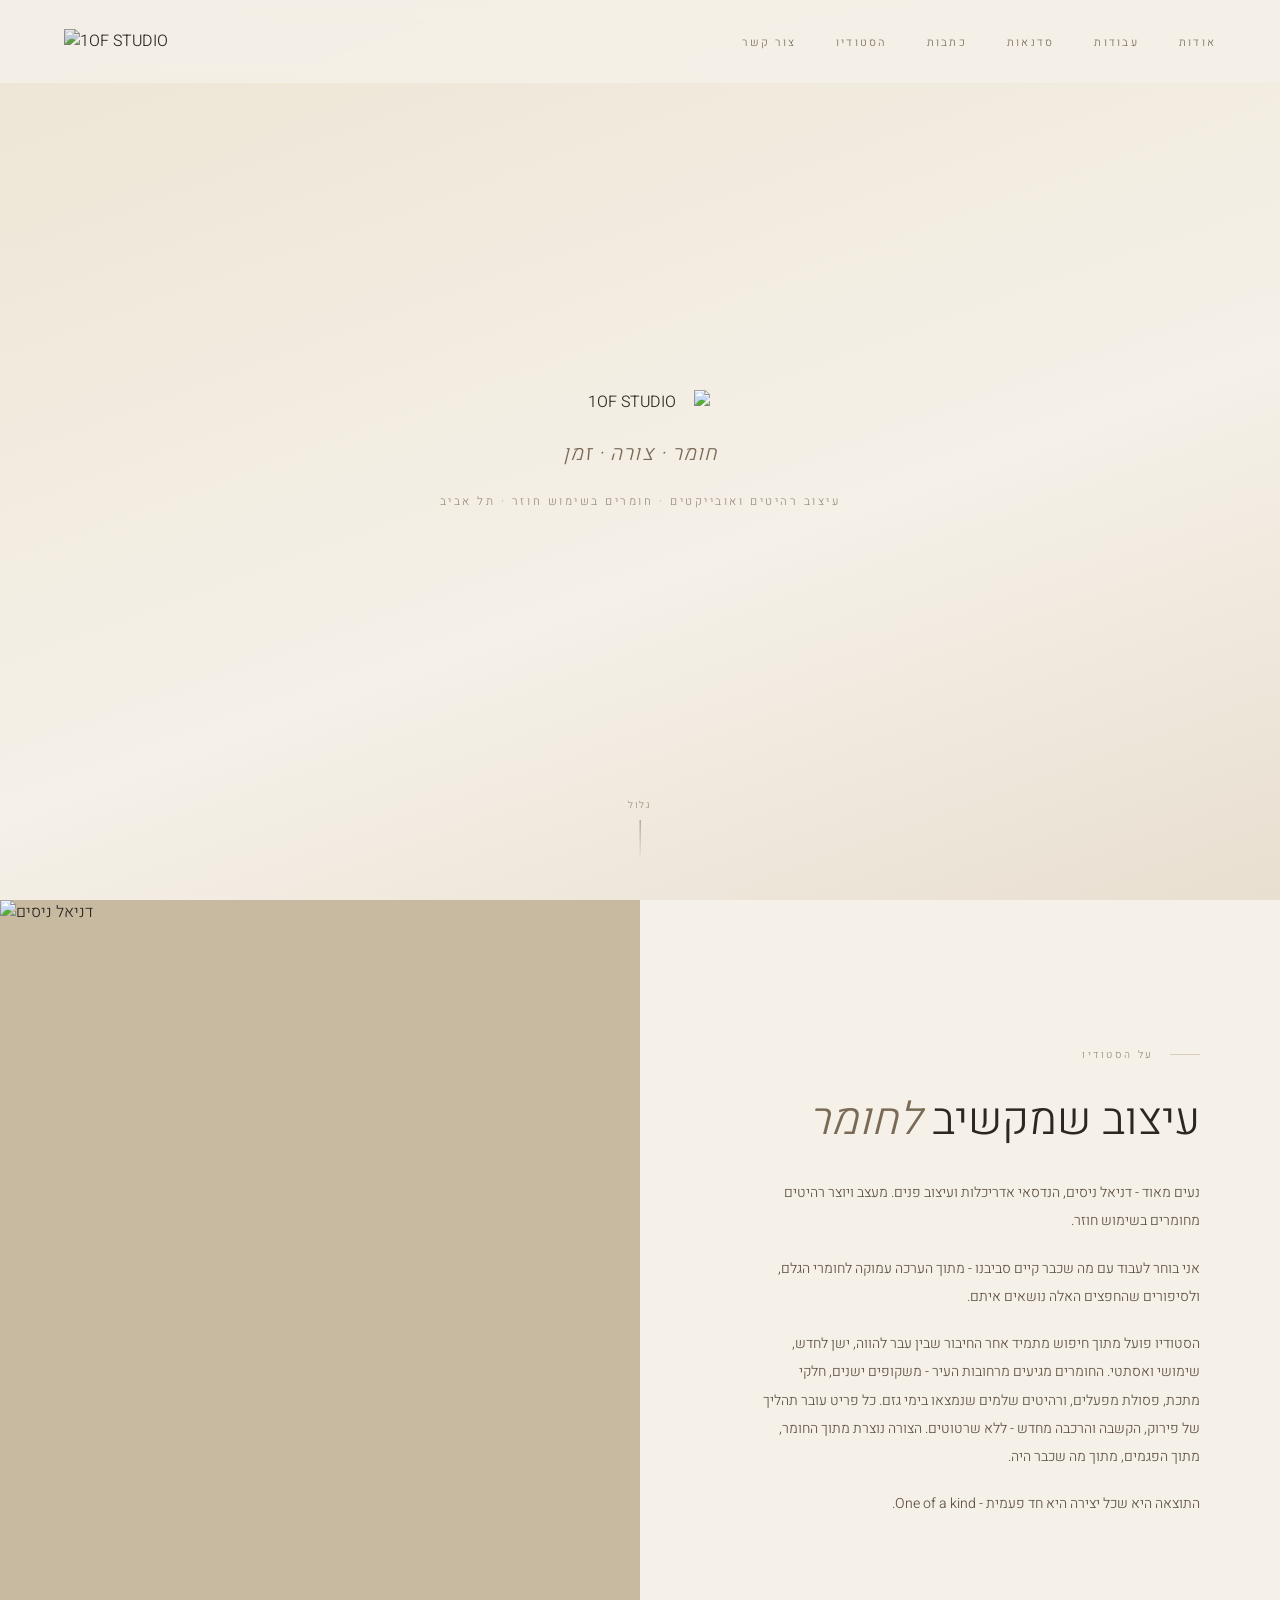
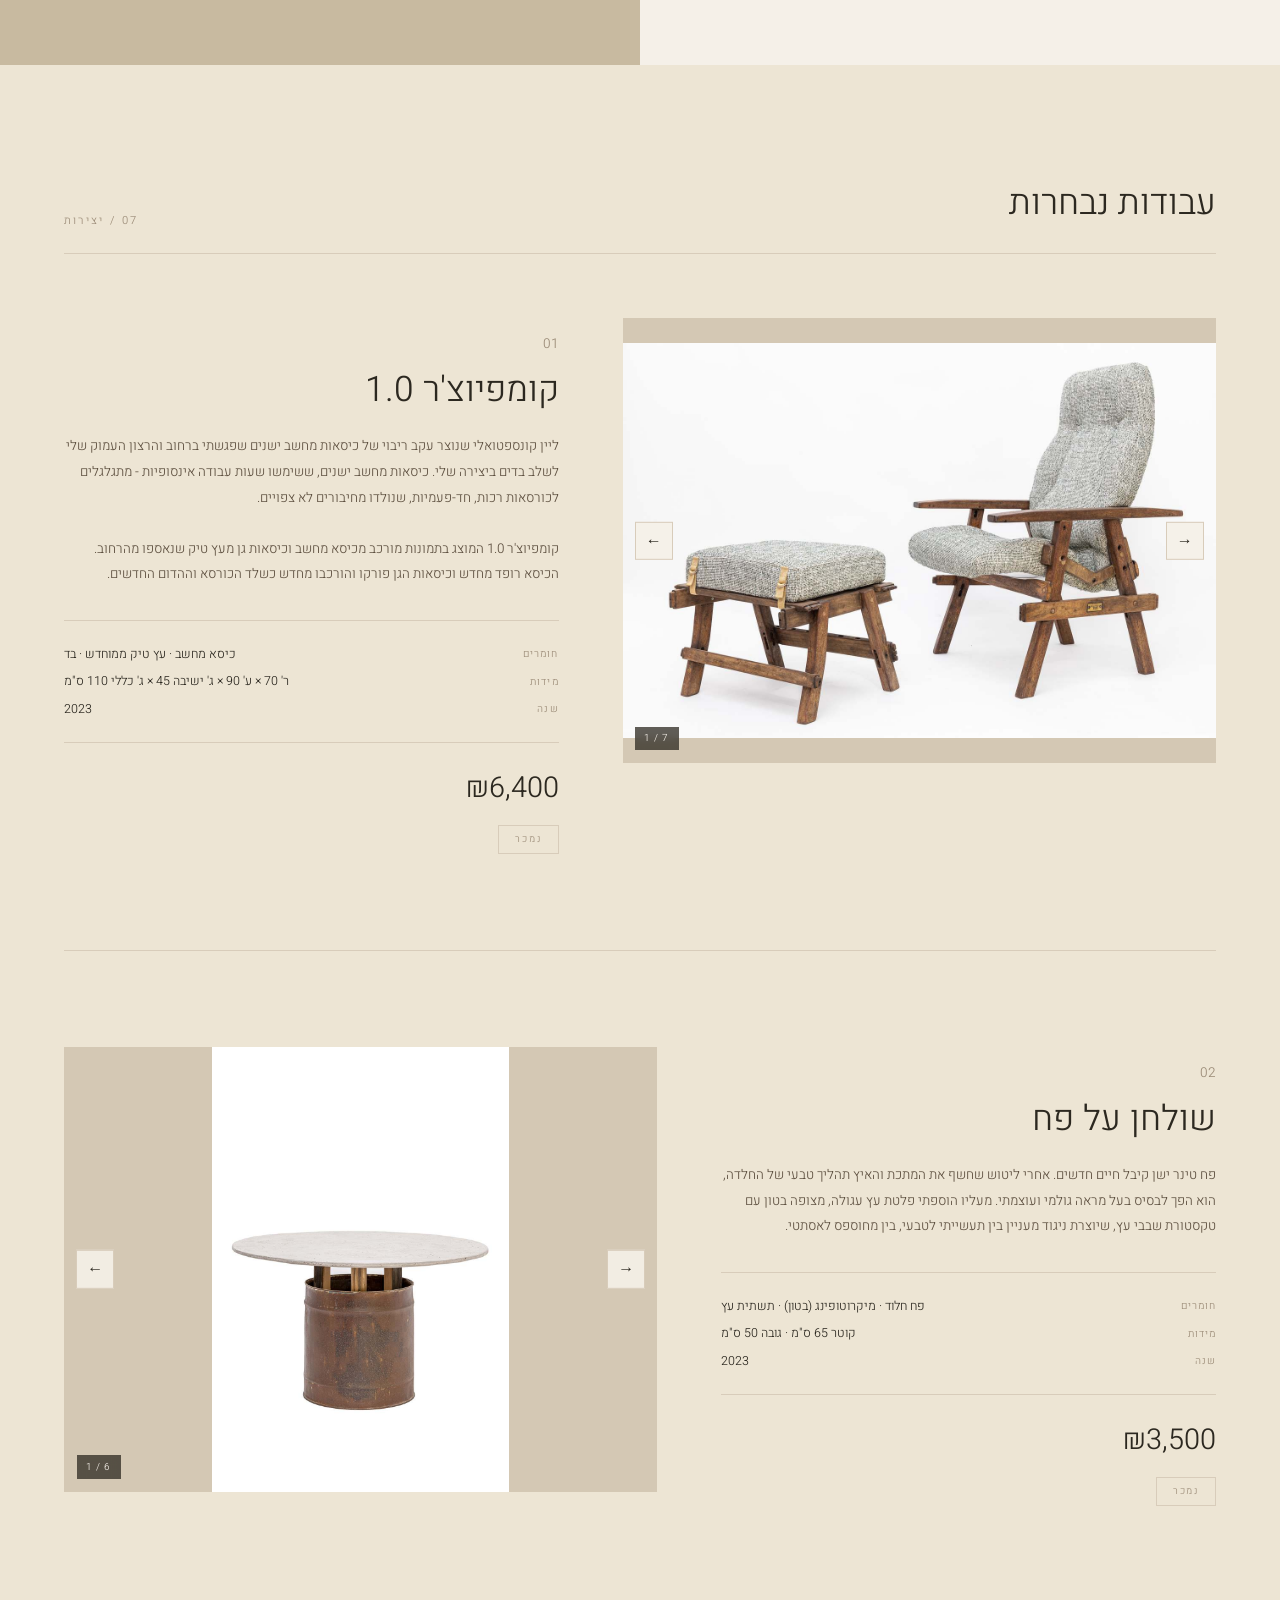
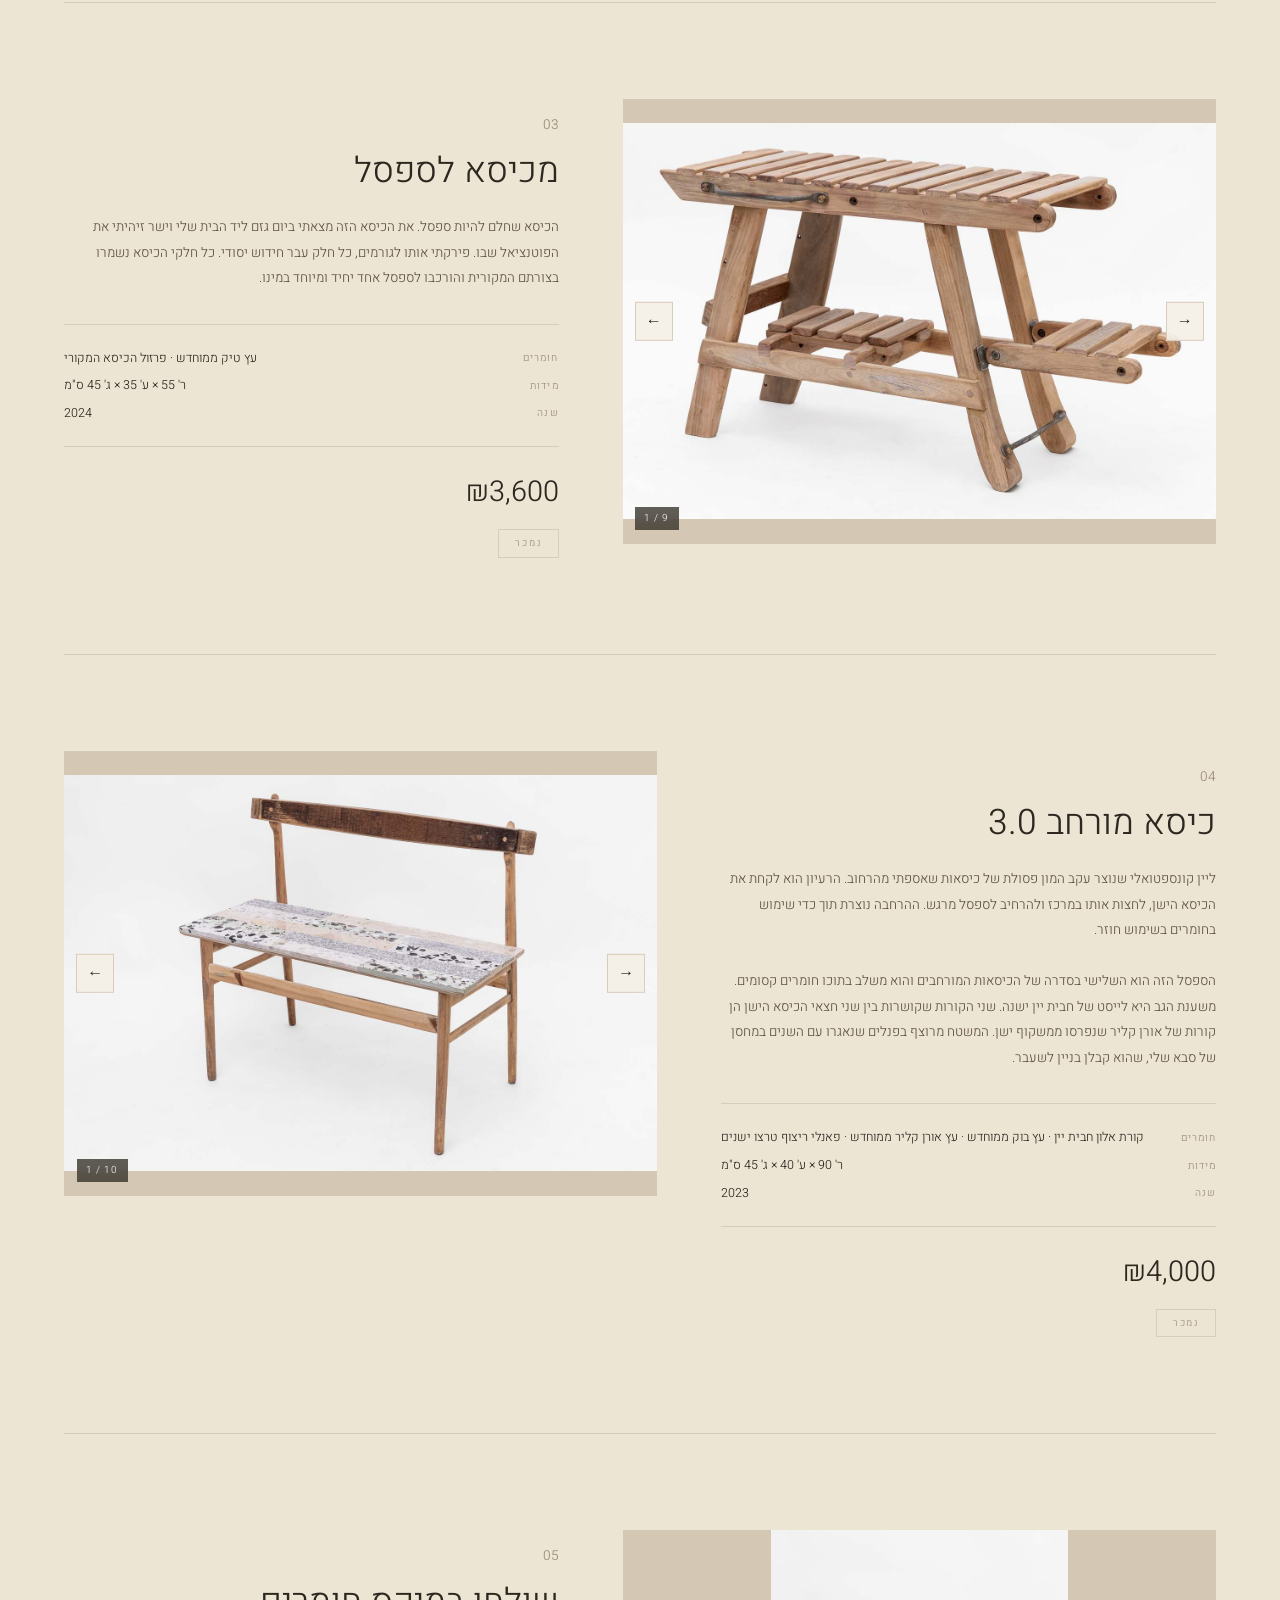
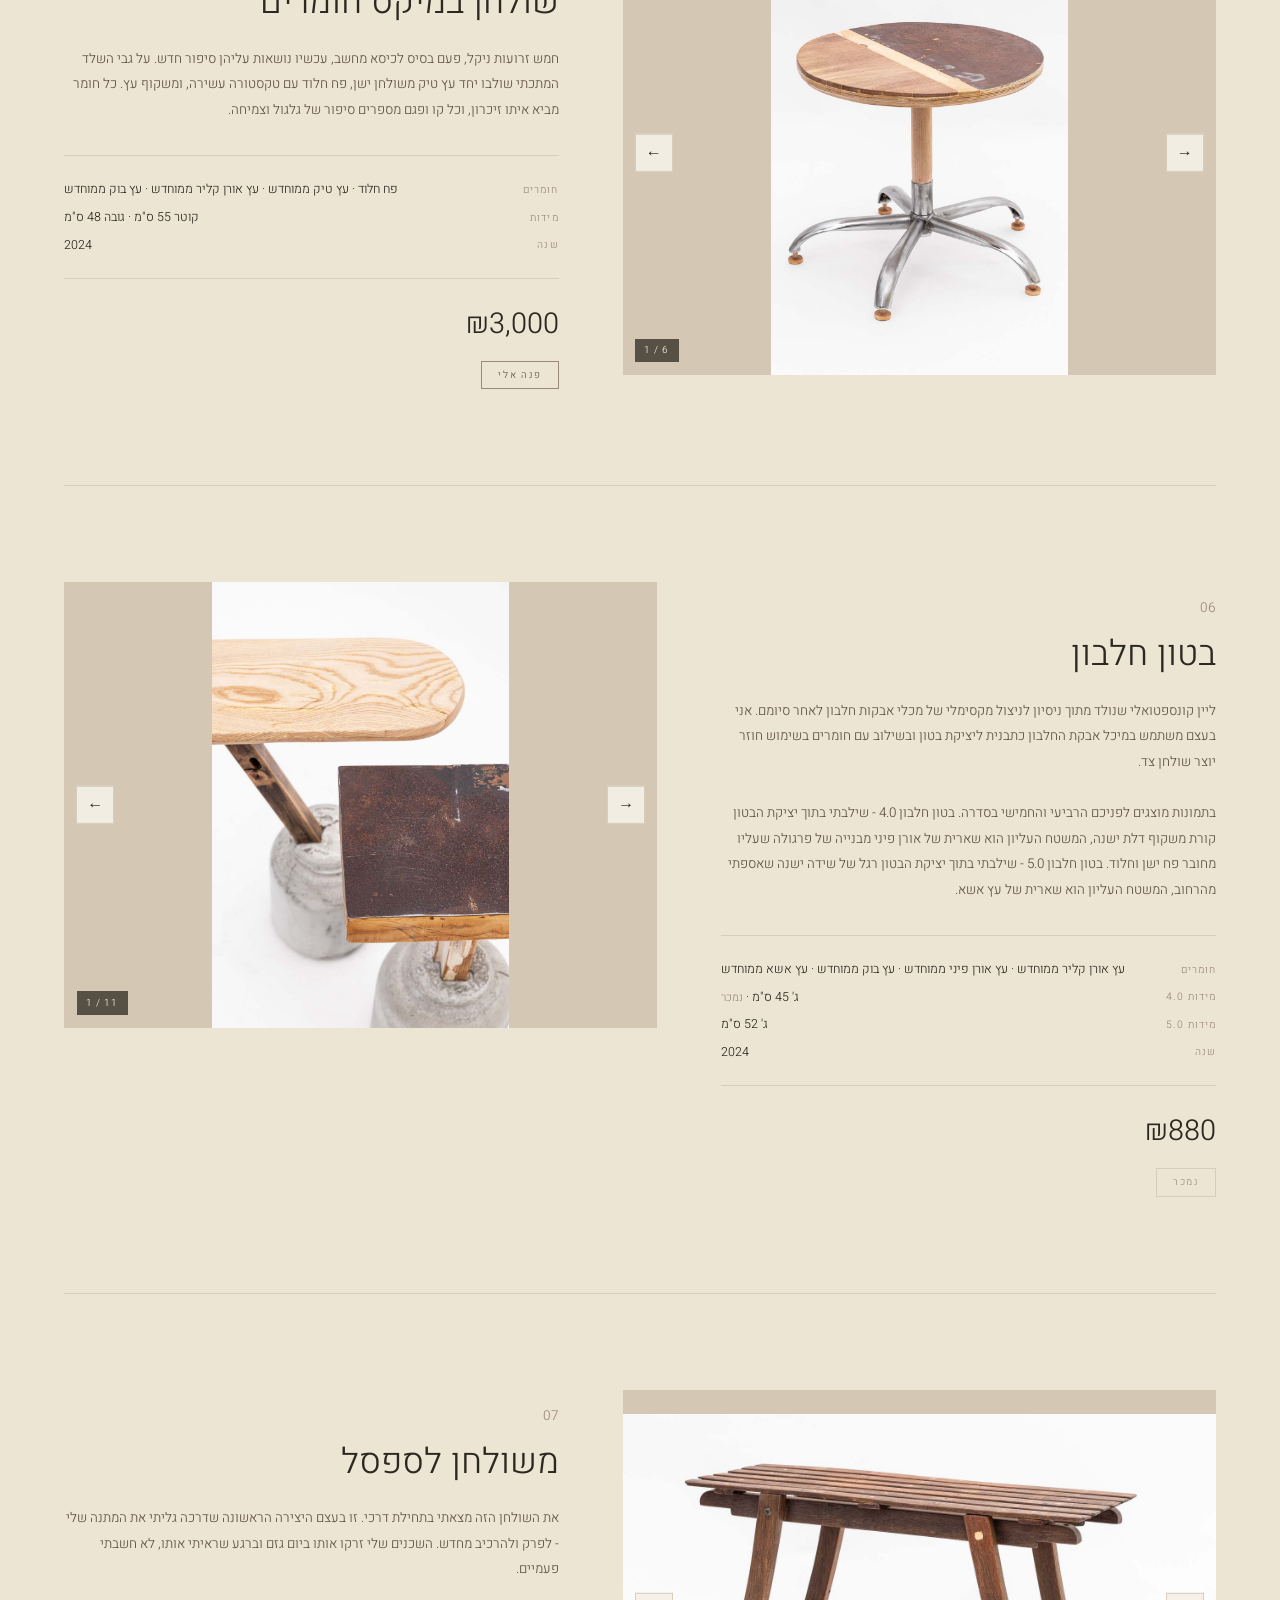
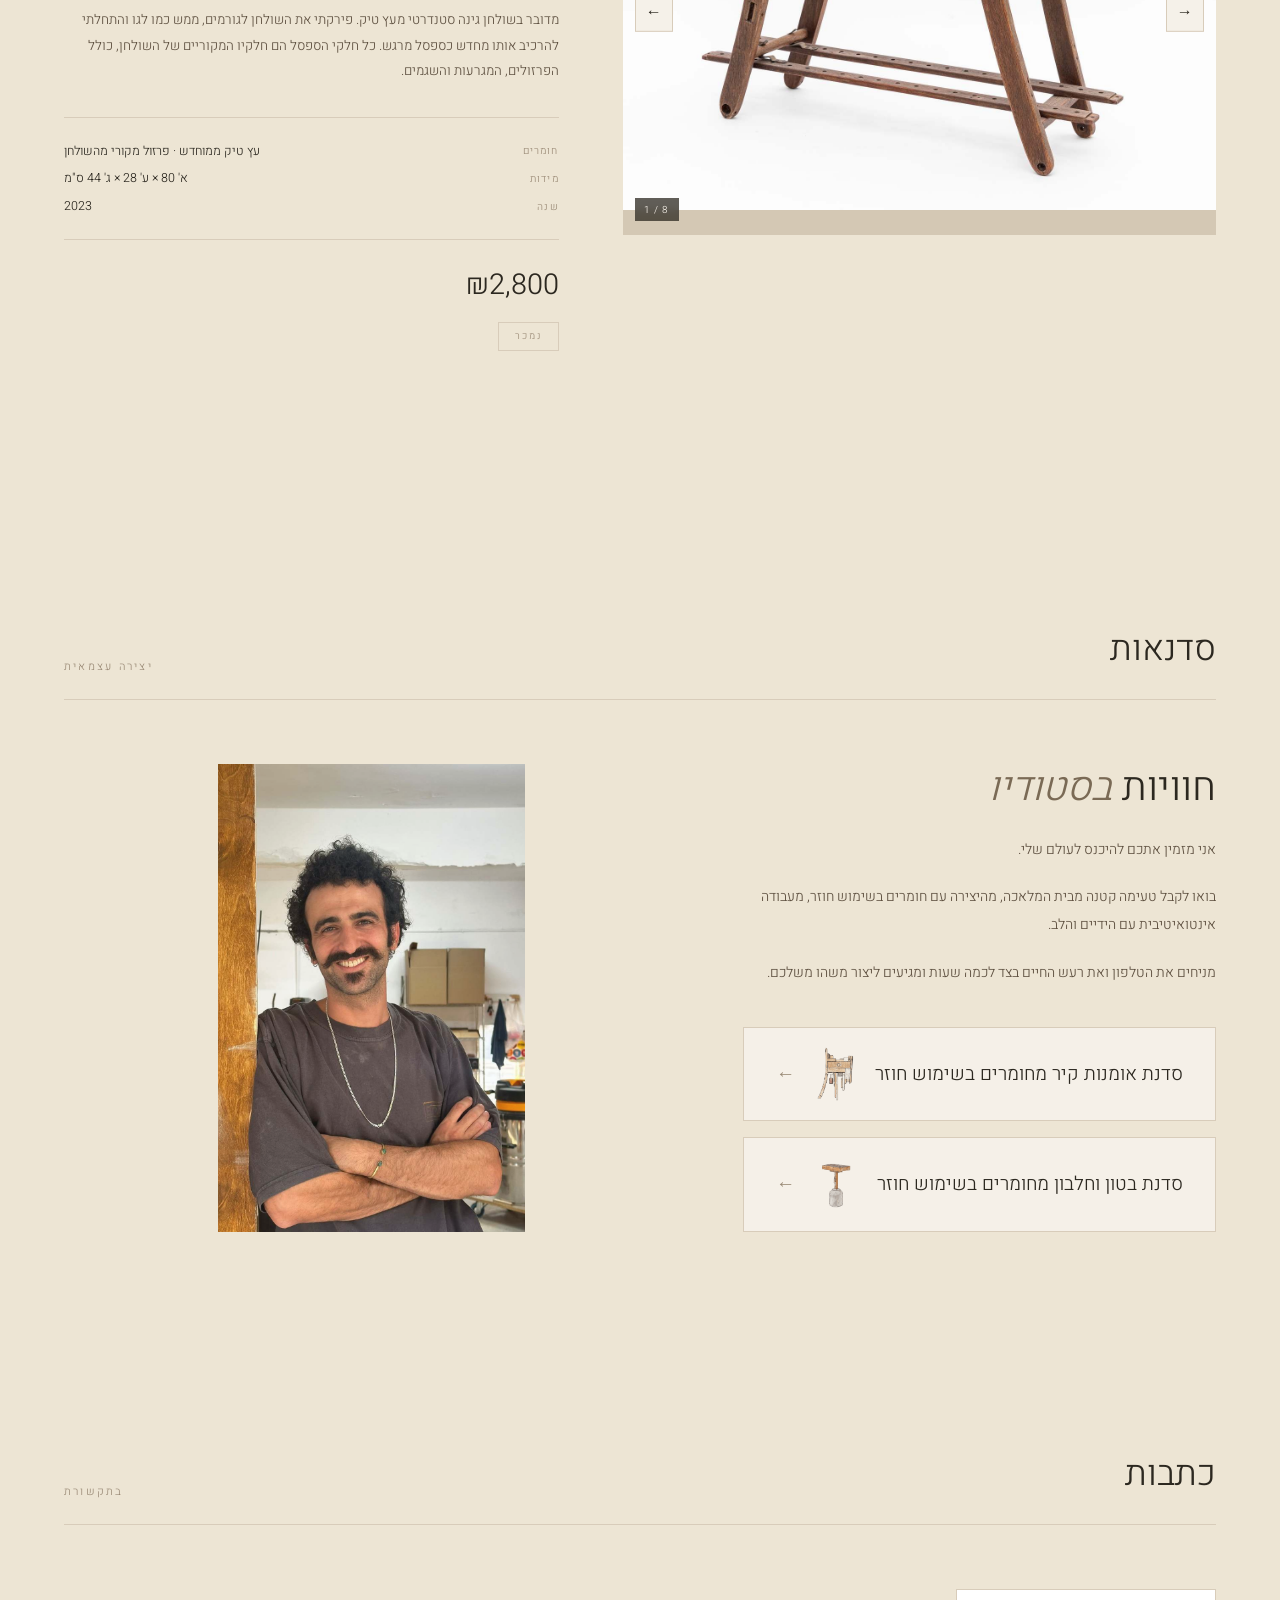
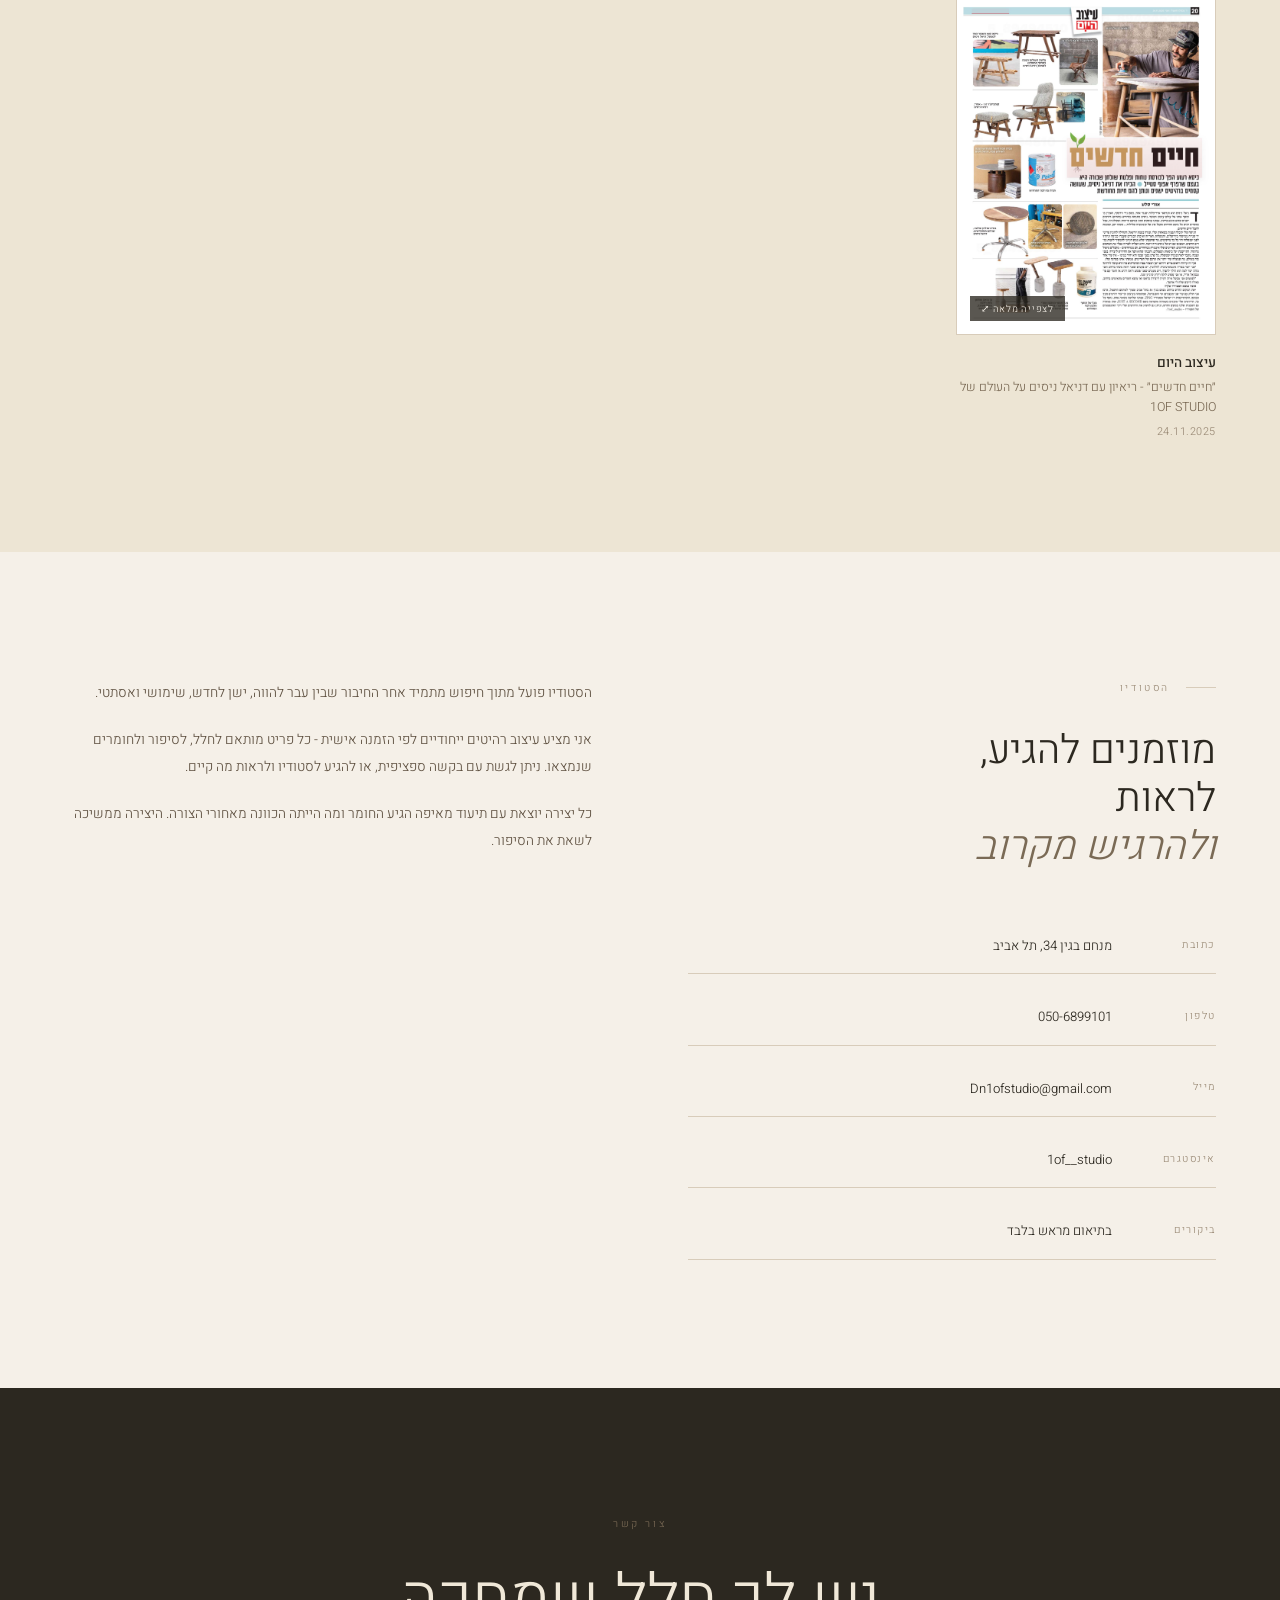
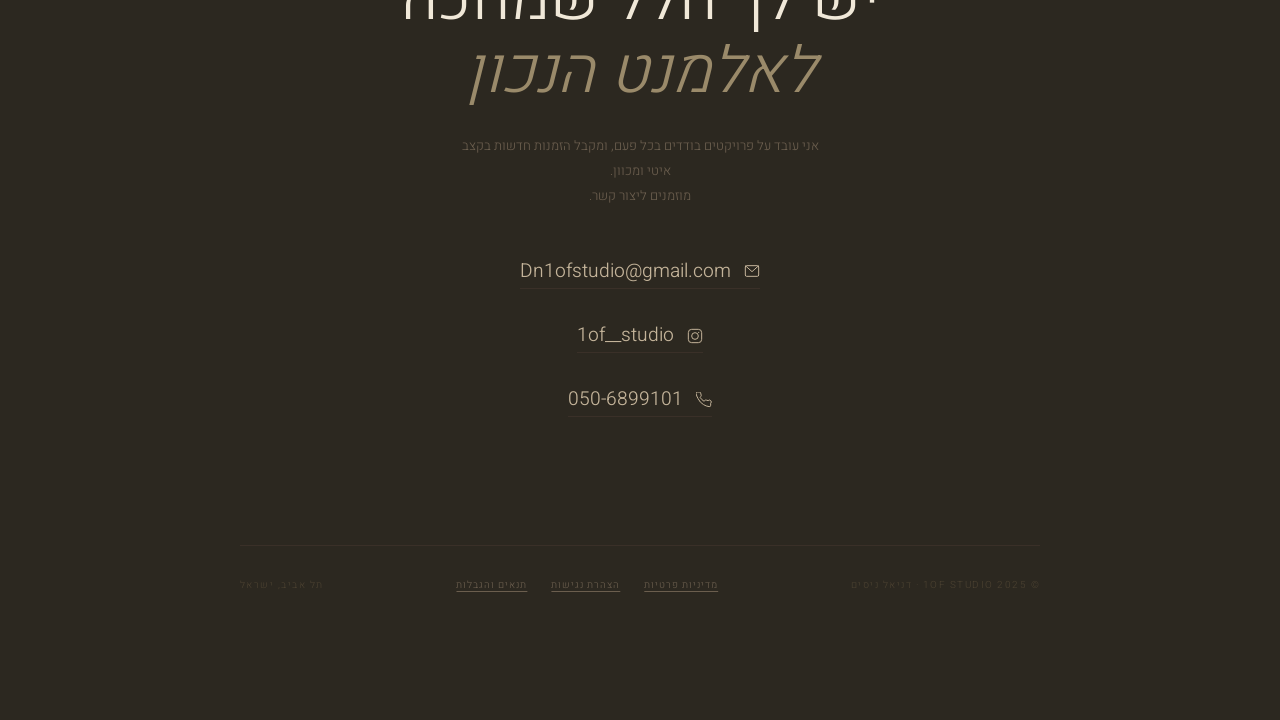
==== commit 5a8baffa: "Update to latest site with optimised images" ====
--- a/index_13.html
+++ b/index_13.html
@@ -2,6 +2,24 @@
 <html lang="he" dir="rtl">
 <head>
 <meta charset="UTF-8">
+<!-- Meta Pixel Code -->
+<script>
+!function(f,b,e,v,n,t,s)
+{if(f.fbq)return;n=f.fbq=function(){n.callMethod?
+n.callMethod.apply(n,arguments):n.queue.push(arguments)};
+if(!f._fbq)f._fbq=n;n.push=n;n.loaded=!0;n.version='2.0';
+n.queue=[];t=b.createElement(e);t.async=!0;
+t.src=v;s=b.getElementsByTagName(e)[0];
+s.parentNode.insertBefore(t,s)}(window, document,'script',
+'https://connect.facebook.net/en_US/fbevents.js');
+fbq('init', '4835510926677716');
+fbq('track', 'PageView');
+</script>
+<noscript><img height="1" width="1" style="display:none"
+src="https://www.facebook.com/tr?id=4835510926677716&ev=PageView&noscript=1"
+/></noscript>
+<!-- End Meta Pixel Code -->
+
 <meta name="viewport" content="width=device-width, initial-scale=1.0">
 <title>1OF STUDIO | דניאל ניסים</title>
 <link rel="preconnect" href="https://fonts.googleapis.com">
@@ -532,7 +550,7 @@
 
 /* ─── WORKSHOPS ─── */
 .workshops {
-  padding: 8rem 4rem;
+  padding: 4rem 4rem 5rem;
   background: var(--linen-deep);
 }
 
@@ -541,7 +559,7 @@
   grid-template-columns: 1fr 1.3fr;
   gap: 4rem;
   align-items: center;
-  margin-bottom: 5rem;
+  margin-bottom: 1.5rem;
 }
 
 /* Hub page variant: intro text + workshop menu share the right column,
@@ -564,6 +582,9 @@
 
 .workshops-intro.hub-layout > .workshops-image {
   grid-area: image;
+  aspect-ratio: 4/3;
+  max-width: 50%;
+  margin: 0 auto;
 }
 
 .workshops-intro.hub-layout > .workshops-menu {
@@ -813,38 +834,52 @@
   color: var(--stone-light);
 }
 
-.testimonial-marquee {
+.testimonial-carousel {
+  position: relative;
+  padding: 0 3.2rem;
+}
+
+.testimonial-viewport {
   overflow: hidden;
-  position: relative;
-  width: 100%;
-  mask-image: linear-gradient(to right, transparent, black 6%, black 94%, transparent);
-  -webkit-mask-image: linear-gradient(to right, transparent, black 6%, black 94%, transparent);
 }
 
 .testimonial-track {
   display: flex;
   gap: 1.5rem;
-  width: max-content;
-  animation: testimonial-scroll 36s linear infinite;
-}
-
-.testimonial-marquee:hover .testimonial-track {
-  animation-play-state: paused;
-}
-
-@keyframes testimonial-scroll {
-  from { transform: translateX(0); }
-  to   { transform: translateX(-50%); }
+  transition: transform 0.5s ease;
 }
 
 .testimonial-track .testimonial-card {
-  flex: 0 0 300px;
-  max-width: 300px;
-}
+  flex: 0 0 calc((100% - 3rem) / 3);
+  max-width: none;
+}
+
+.testimonial-arrow {
+  position: absolute;
+  top: 50%;
+  transform: translateY(-50%);
+  width: 2.4rem;
+  height: 2.4rem;
+  display: flex;
+  align-items: center;
+  justify-content: center;
+  background: rgba(245,240,232,0.92);
+  border: 1px solid var(--border);
+  color: var(--bark);
+  font-size: 1rem;
+  line-height: 1;
+  cursor: pointer;
+  z-index: 2;
+  padding: 0;
+  transition: background 0.2s;
+}
+.testimonial-arrow:hover { background: #fff; }
+.testimonial-arrow.prev { right: 0; }
+.testimonial-arrow.next { left: 0; }
 
 @media (max-width: 768px) {
-  .testimonial-track .testimonial-card { flex: 0 0 240px; max-width: 240px; }
-  .testimonial-track { animation-duration: 26s; }
+  .testimonial-track .testimonial-card { flex: 0 0 100%; }
+  .testimonial-carousel { padding: 0 2.6rem; }
 }
 
 .workshops-policy {
@@ -1519,6 +1554,55 @@
   /* LEGAL MODAL */
   .legal-modal {
     padding: 2rem 1.5rem;
+  }
+
+  /* WORKSHOPS (hub section) */
+  .workshops {
+    padding: 2.5rem 1.5rem 3rem;
+  }
+
+  .works-header {
+    margin-bottom: 1.5rem;
+    padding-bottom: 1rem;
+  }
+
+  .works-title {
+    font-size: 1.5rem;
+  }
+
+  .workshops-intro.hub-layout {
+    row-gap: 1.2rem;
+  }
+
+  .workshops-intro.hub-layout > .workshops-image {
+    max-width: 68%;
+  }
+
+  .workshops-heading {
+    font-size: 1.3rem;
+    margin-bottom: 0.7rem;
+  }
+
+  .workshops-body {
+    font-size: 0.85rem;
+    line-height: 1.65;
+    max-width: 100%;
+  }
+
+  .workshops-body p + p {
+    margin-top: 0.6rem;
+  }
+
+  .workshop-menu-item {
+    padding: 0.9rem 1.4rem;
+  }
+
+  .workshop-menu-icon {
+    height: 40px;
+  }
+
+  .workshop-menu-title {
+    font-size: 1rem;
   }
 }
 
@@ -2051,7 +2135,7 @@
         <p>מניחים את הטלפון ואת רעש החיים בצד לכמה שעות ומגיעים ליצור משהו משלכם.</p>
       </div>
     </div>
-    <div class="workshops-image" style="aspect-ratio: 3/4; max-width: 62%; margin: 0 auto;">
+    <div class="workshops-image">
       <img src="images/daniel-portrait-studio.jpg" alt="דניאל, 1OF STUDIO">
     </div>
     <div class="workshops-menu">
